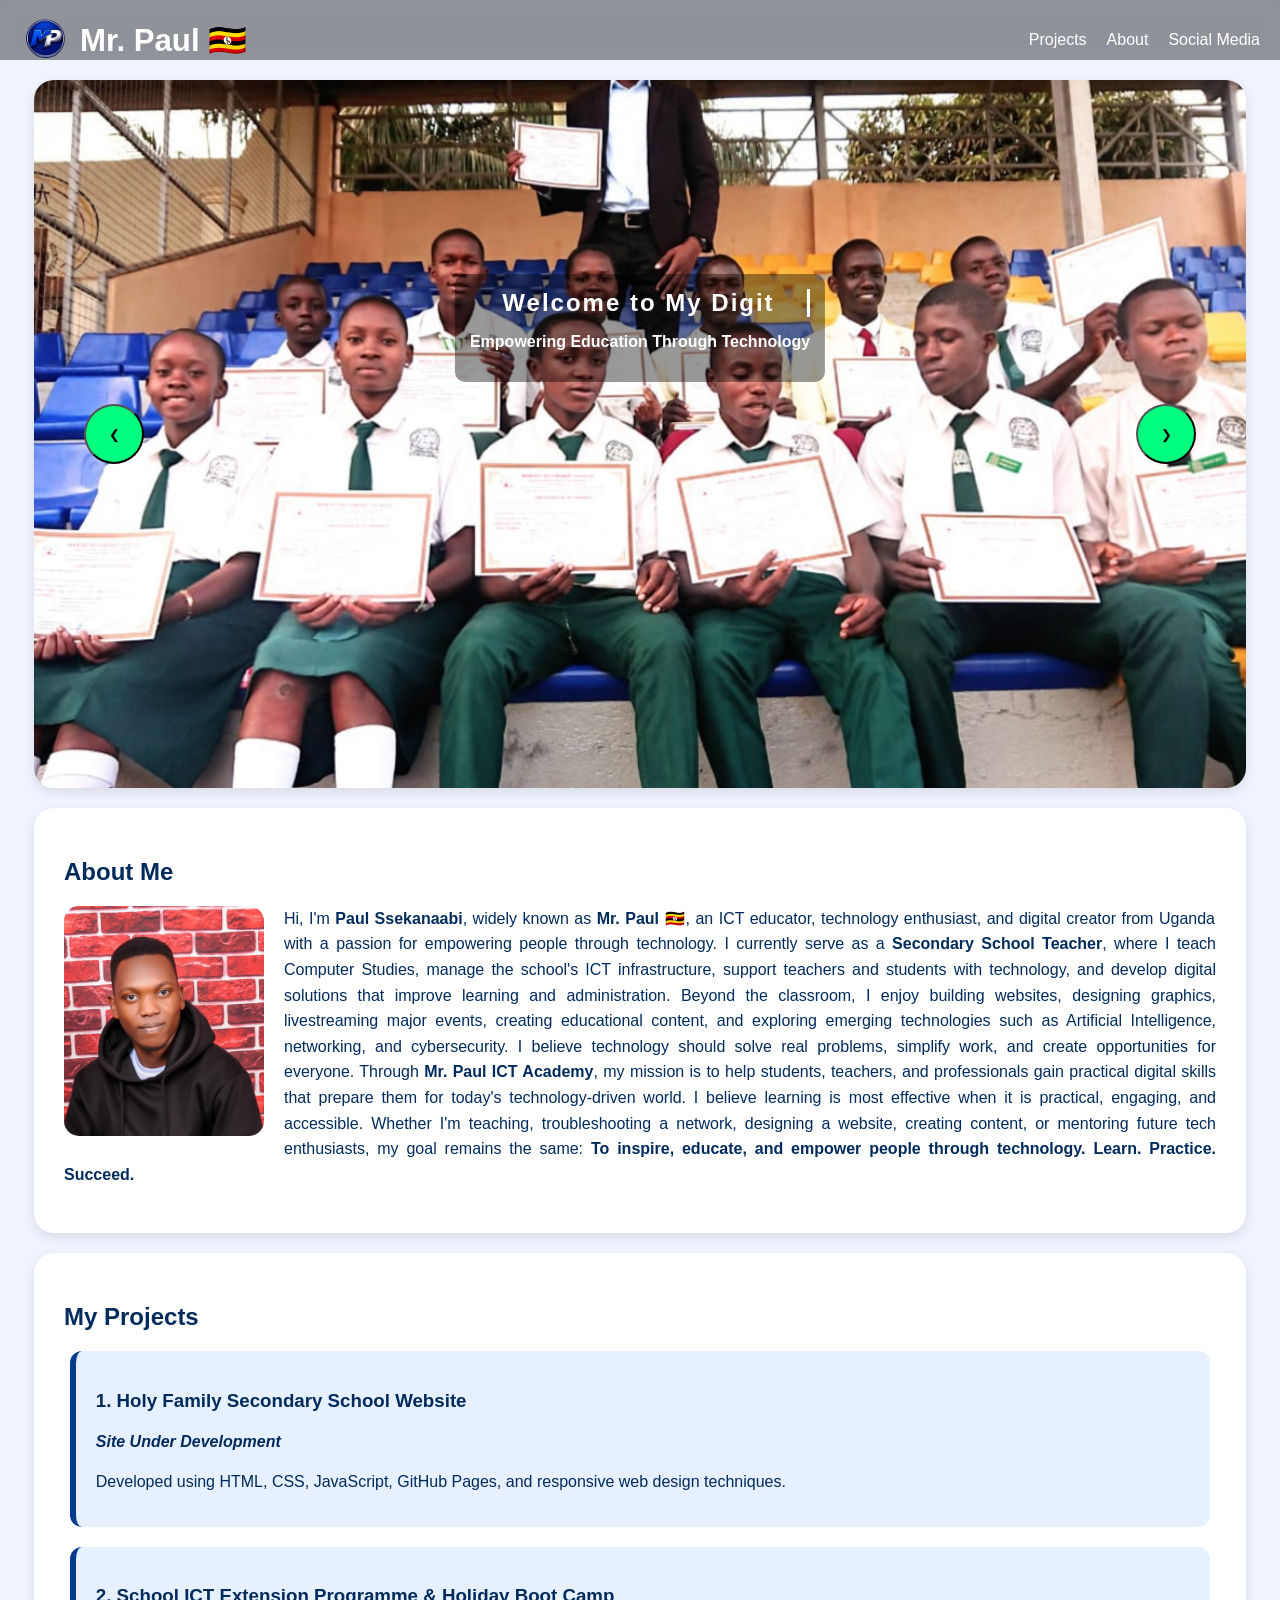
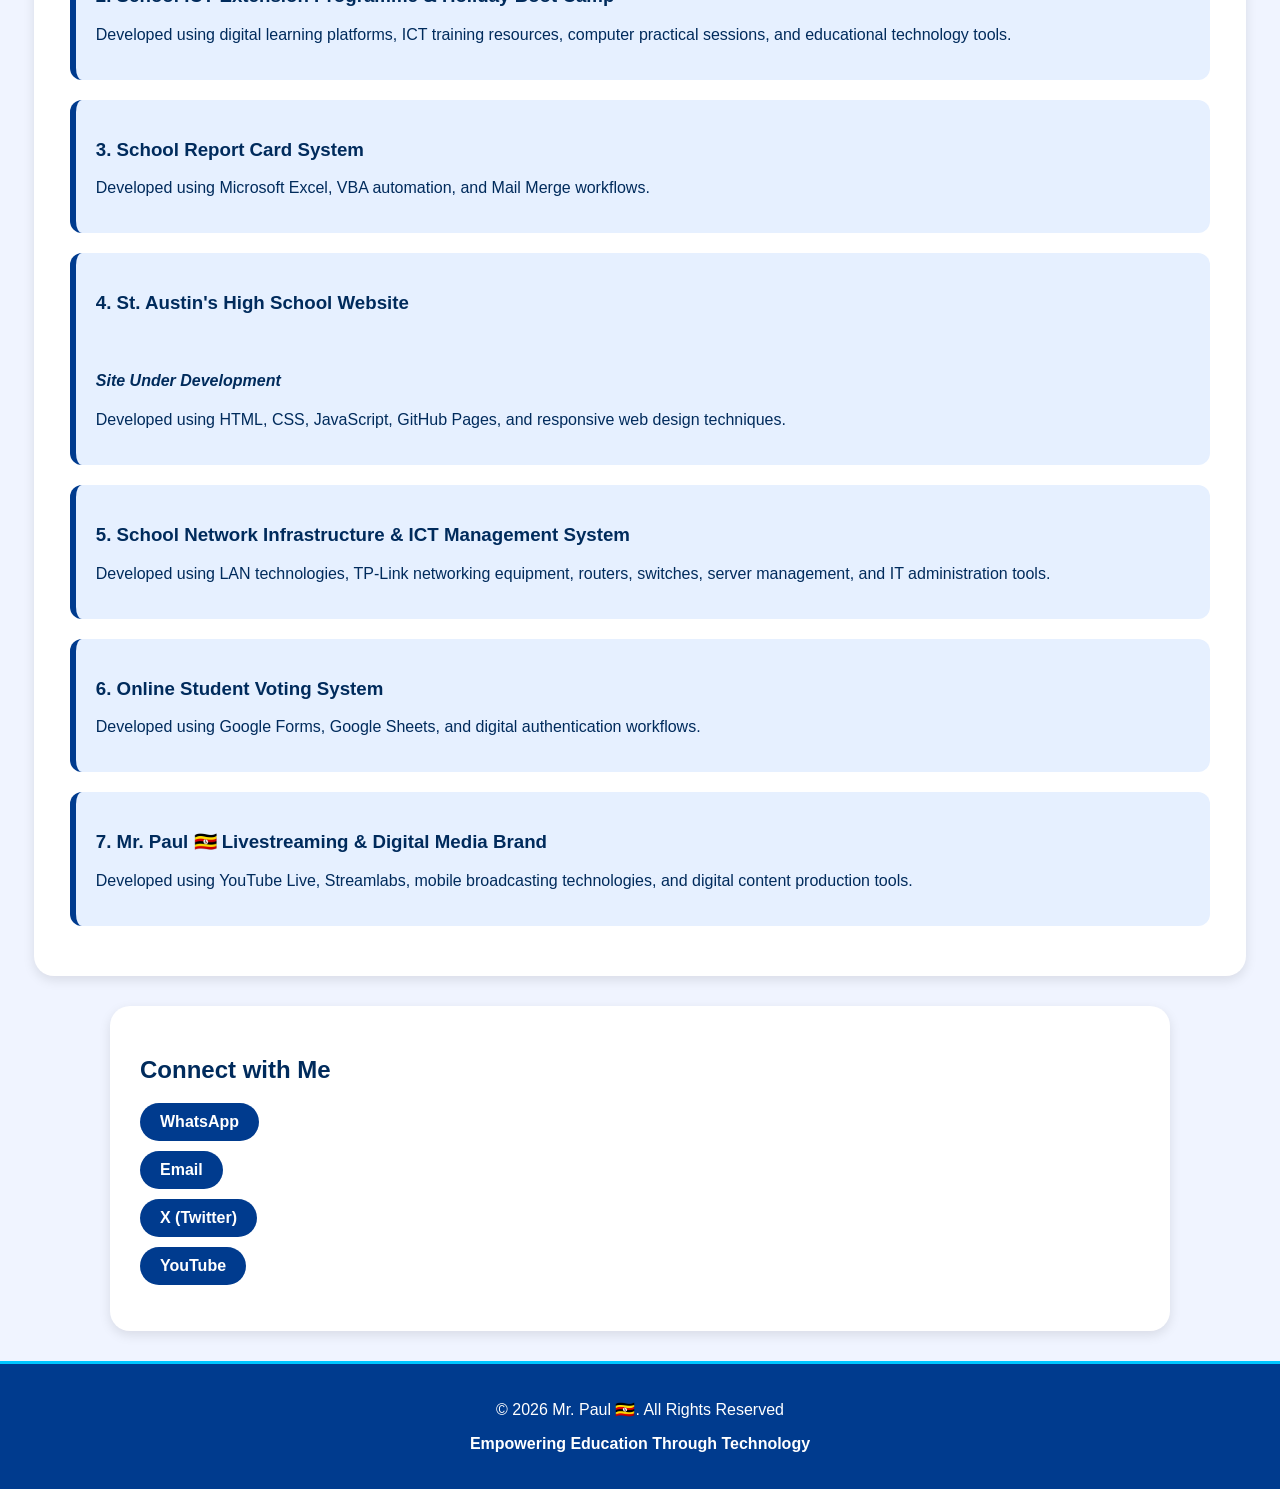
==== index.html @ fd16c643 "Fix HTML formatting and update project details" ====
<!DOCTYPE html>
<html lang="en">
<head>
  <meta charset="UTF-8">
	<meta name="description"
content="Official portfolio of Mr. Paul, an ICT Teacher, Web Developer, AI Trainer, Graphic Designer and IT Support Specialist from Uganda. Explore projects, skills and professional experience.">
  <meta name="viewport" content="width=device-width, initial-scale=1.0">
  <title>Paul Ssekanaabi | Mr. Paul 🇺🇬 | ICT Teacher, Web Developer, AI Trainer & Graphic Designer in Uganda</title>
  <link rel="stylesheet" href="style.css">
	<!-- Site Icon -->
  <link rel="icon" type="image/png" href="favicon.png">
  <link rel="apple-touch-icon" href="favicon.png">
</head>
<body id="top">

  <!-- Fixed Header -->
  <header class="fixed-header">
    <nav class="navbar">
      <div class="logo-container">
        <img src="logo.png" alt="Mr. Paul Logo" class="logo">
        <span class="site-title"><h1>Mr. Paul 🇺🇬</h1></span>
      </div>
      <div class="hamburger" onclick="toggleMenu()"></div>
      <ul class="nav-links" id="navLinks">
        <li><a href="#projects">Projects</a></li>
        <li><a href="#about">About</a></li>
        <li><a href="#social">Social Media</a></li>
      </ul>
    </nav>
  </header>

  <section class="hero">
  <div class="carousel">
    <div class="slides">
      <img src="img1.jpeg" alt="Teaching ICT" class="active">
      <img src="img2.png" alt="Building Projects">
      <img src="img3.png" alt="Digital Creativity">
	<img src="img4.png" alt="Digital Creativity">
    </div>
    <button class="carousel-control-prev prev">❮</button>
<button class="carousel-control-next next">❯</button>
  </div>

  <!-- Overlay text inside hero -->
  <div class="hero-text">
    <h1 id="typewriter">Welcome to My Digital Portfolio</h1>
    <p> <strong>Empowering Education Through Technology</strong></p>
  </div>
</section>




<!-- About -->
  <section id="about" class="about">
    <h2>About Me</h2>
<img src="profile.jpeg" alt="Mr. Paul Photo" class="profile-photo">
    <p class="justify">Hi, I'm <strong>Paul Ssekanaabi</strong>, widely known as <strong>Mr. Paul 🇺🇬</strong>, an ICT educator, technology enthusiast, and digital creator from Uganda with a passion for empowering people through technology.

I currently serve as a <strong>Secondary School Teacher</strong>, where I teach Computer Studies, manage the school's ICT infrastructure, support teachers and students with technology, and develop digital solutions that improve learning and administration.

Beyond the classroom, I enjoy building websites, designing graphics, livestreaming major events, creating educational content, and exploring emerging technologies such as Artificial Intelligence, networking, and cybersecurity. I believe technology should solve real problems, simplify work, and create opportunities for everyone.

Through <strong>Mr. Paul ICT Academy</strong>, my mission is to help students, teachers, and professionals gain practical digital skills that prepare them for today's technology-driven world. I believe learning is most effective when it is practical, engaging, and accessible.

Whether I'm teaching, troubleshooting a network, designing a website, creating content, or mentoring future tech enthusiasts, my goal remains the same:

<strong>To inspire, educate, and empower people through technology.</strong>

<strong>Learn. Practice. Succeed.</strong></p>
  </section>

  <!-- Projects -->
  <section id="projects" class="projects">
    <h2>My Projects</h2>
	   <a href="https://holyfamilyss.github.io" class="project-link" target="_blank">
  <div class="project-card">
    <h3>1. Holy Family Secondary School Website</h3>
	  <h4><i>Site Under Development</i></h4>
    <p>Developed using HTML, CSS, JavaScript, GitHub Pages, and responsive web design techniques.</p>
  </div>
</a>
     <a href="academy.html" class="project-link" target="_blank">
<div class="project-card">
      <h3>2. School ICT Extension Programme & Holiday Boot Camp</h3>
      <p>Developed using digital learning platforms, ICT training resources, computer practical sessions, and educational technology tools.</p>
    </div>	 
		  </a>
	  <div class="project-card">
      <h3>3. School Report Card System</h3>
		<p>Developed using Microsoft Excel, VBA automation, and Mail Merge workflows.</p>
    </div>
     <a href="https://staustinhighschool.github.io/" class="project-link" target="_blank">
  <div class="project-card">
    <h3>4. St. Austin's High School Website</h3><br>
	  <h4><i>Site Under Development</i></h4>
    <p>Developed using HTML, CSS, JavaScript, GitHub Pages, and responsive web design techniques.</p>
  </div>
</a>
 <div class="project-card">
      <h3>5. School Network Infrastructure & ICT Management System</h3>
      <p>Developed using LAN technologies, TP-Link networking equipment, routers, switches, server management, and IT administration tools.</p>
    </div>
 <div class="project-card">
      <h3>6. Online Student Voting System</h3>
      <p>Developed using Google Forms, Google Sheets, and digital authentication workflows.</p>
    </div>

<a href="https://www.youtube.com/@Paul_Ssekanaabi/streams" class="project-link" target="_blank">
	  <div class="project-card">
      <h3>7. Mr. Paul 🇺🇬 Livestreaming & Digital Media Brand</h3>
      <p>Developed using YouTube Live, Streamlabs, mobile broadcasting technologies, and digital content production tools.</p>
    </div>
</a>
 </section>

  <!-- Social -->
  <section id="social" class="social">
    <h2>Connect with Me</h2>
    <ul>
      <li><a href="https://wa.me/256759438124" target="_blank">WhatsApp</a></li>
      <li><a href="mailto:ssekanaabipaul256@gmail.com">Email</a></li>
      <li><a href="https://x.com/Paul_Ssekanaabi" target="_blank">X (Twitter)</a></li>
      <li><a href="https://youtube.com/@Paul_Ssekanaabi" target="_blank">YouTube</a></li>
    </ul>
  </section>

  <footer>
    <p>© 2026 Mr. Paul 🇺🇬. All Rights Reserved</p>
<p><strong>Empowering Education Through Technology</strong></p>
  </footer>

  <script src="script.js"></script>
<button id="backToTop">↑ Back to Top</button>
</body>
</html>
---- style.css ----
/* =========================
   Base Styles
========================= */
body {
  margin: 0;
  font-family: 'Segoe UI', sans-serif;
  background: #f0f4ff;
  color: #002b5c;
}

/* =========================
   Fixed Header & Navigation
========================= */
    .fixed-header {
      position: fixed;
      top: 0;
      width: 100%;
      background: rgba(0,0,0,0.4); /* transparent at top */
      backdrop-filter: blur(6px);
      color: #fff;
      z-index: 3000;
      height: 60px;
      transition: all 0.3s ease;
    }
    .fixed-header.scrolled {
      height: 75px;                       /* thicker */
      background: #003b8e;                /* solid when scrolled */
      backdrop-filter: none;
      box-shadow: 0 4px 10px rgba(0,0,0,0.3);
    }
    .navbar {
      display: flex;
      justify-content: space-between;
      align-items: center;
      height: 100%;
      padding: 10px 20px
    }
    .logo-container {
      display: flex;
      align-items: center;
    }
    .logo {
      height: 50px;
      margin-right: 10px;
    }
   .site-title {
  font-weight: bold;
  font-size: 1.3em;
}

.nav-links {
  list-style: none;
  display: flex;
  gap: 20px;
}
    .nav-links li a {
      color: #fff;
      text-decoration: none;
      font-weight: 500;
      transition: color 0.3s, transform 0.3s;
    }
    .nav-links li a:hover {
      color: #00c6ff;
      transform: scale(1.1);
    }
/* =========================
   Hamburger Menu
========================= */
.hamburger {
  display: none;             /* hidden on desktop */
  font-size: 24px;
  cursor: pointer;
  position: relative;        /* allow z-index to apply */
  z-index: 4000;             /* above overlay text */
  color: #fff;
}

/* Default icon */
.hamburger::before {
  content: "☰";              /* hamburger icon */
}

/* Active state → X icon */
.hamburger.active::before {
  content: "✖";              /* close icon */
}

/* =========================
   Mobile Navigation
========================= */
@media (max-width: 768px) {
  .hamburger {
    display: block;          /* visible on phones/tablets */
  }

  .nav-links {
    display: flex;
    flex-direction: column;
    background: rgba(0,59,142,0.95);
    position: absolute;
    top: 60px;
    right: -220px;           /* hidden off-screen */
    width: 200px;
    padding: 10px;
    border-radius: 0 0 0 10px;
    transition: right 0.3s ease; /* smooth slide */
  }

  /* Slide in when toggled */
  .nav-links.open {
    right: 0;
  }

  /* Optional: fade-in links one by one */
  .nav-links.open a {
    opacity: 0;
    animation: fadeInLinks 0.3s forwards;
  }
  .nav-links.open a:nth-child(1) { animation-delay: 0.1s; }
  .nav-links.open a:nth-child(2) { animation-delay: 0.2s; }
  .nav-links.open a:nth-child(3) { animation-delay: 0.3s; }
}

@keyframes fadeInLinks {
  from { opacity: 0; transform: translateX(20px); }
  to   { opacity: 1; transform: translateX(0); }
}


/* =========================
   Hero Section with Carousel
========================= */
.hero {
  position: relative;
  margin-top: 80px;        /* offset for fixed header */
  aspect-ratio: 16 / 9;    /* lock hero to 16:9 ratio */
  width: 100%;
  overflow: hidden;
  display: flex;
  align-items: center;
  justify-content: center;
}

.carousel {
  width: 100%;
  height: 100%;
  position: relative;
}

.carousel .slides {
  position: relative;
  width: 100%;
  height: 100%;
}

.carousel .slides img {
  width: 100%;
  height: auto;
  aspect-ratio: 16 / 9;
  object-fit: cover;       /* fill nicely */
  background: #000;
  opacity: 0;
  transform: scale(1);     /* normal size initially */
  transition: opacity 1s ease;
  position: absolute;
  top: 0;
  left: 0;
}

/* Active image zooms in continuously */
.carousel .slides img.active {
  opacity: 1;
  animation: zoomInActive 5s forwards; /* zoom in for 5s */
  z-index: 1;
}

@keyframes zoomInActive {
  from {
    transform: scale(1);   /* start normal */
  }
  to {
    transform: scale(1.2); /* expand slightly */
  }
}

/* Navigation arrows */
.carousel-control-prev,
.carousel-control-next {
  position: absolute;
  top: 50%;
  transform: translateY(-50%);
  width: 60px;
  height: 60px;
  background: #00FF7F; /* sky green shade */
  border-radius: 50%;
  display: flex;
  align-items: center;
  justify-content: center;
  z-index: 1500;
  cursor: pointer;
}

.carousel-control-prev { left: 20px; }
.carousel-control-next { right: 20px; }

.carousel-control-prev-icon,
.carousel-control-next-icon {
  font-size: 30px;
  filter: invert(1);
}

/* Text Overlay */
.hero-text {
  position: absolute;
  top: 35%;                  /* middle vertically */
  left: 50%;                 /* middle horizontally */
  transform: translate(-50%, -50%); /* shift back half width & height */
  color: #fff;
  text-align: center;
  z-index: 1000;
  background: rgba(0,0,0,0.4);
  padding: 15px;
  border-radius: 10px;
  max-width: 70%;
  max-height: 50%;
}

.hero-text h1 {
  border-right: 3px solid #fff;   /* blinking cursor */
  white-space: pre-wrap;          /* allow wrapping & line breaks */
  overflow: hidden;
  margin: 0 auto;
  letter-spacing: 2px;
  animation: blinkCursor 0.75s step-end infinite;
  transition: opacity 1s ease;    /* smooth fade */
}

.hero-text h1.fade-out {
  opacity: 0;
}

@keyframes blinkCursor {
  from, to { border-color: transparent }
  50% { border-color: #fff }
}


 /* =========================
   Section Styling (Rounded Rectangles)
========================= */
section {
  padding: 30px;                  /* equal padding inside */
  margin: 20px auto;              /* auto centers horizontally */
  max-width: 90%;                 /* leaves ~5% space on each side */
  background: #fff;
  border-radius: 20px;            /* rounded rectangle look */
  box-shadow: 0 4px 12px rgba(0,0,0,0.1);
  text-align: justify;
}

/* =========================
   Project Cards
========================= */
.project-link {
  text-decoration: none;     /* remove underline */
  color: inherit;            /* inherit text color */
  display: block;            /* make entire card clickable */
}

/* Base card styling */
.project-card {
  background: #e6f0ff;       /* soft blue background */
  padding: 20px;             /* balanced inner spacing */
  margin: 20px auto;         /* consistent spacing between cards */
  border-radius: 12px;       /* smooth rounded corners */
  border-left: 6px solid #003b8e; /* accent border */
  max-width: 95%;            /* keep cards centered */
  width: auto;

  /* Animation base state */
  opacity: 0;
  transition: transform 0.8s ease, 
              opacity 0.8s ease, 
              box-shadow 0.3s ease;
}

/* Fly-in when scrolling down (from left) */
.project-card.visible-left {
  opacity: 1;
  animation: flyInLeft 0.8s forwards;
}

/* Fly-in when scrolling up (from right) */
.project-card.visible-right {
  opacity: 1;
  animation: flyInRight 0.8s forwards;
}

/* Fly-out (reset state) */
.project-card.flyout {
  opacity: 0;
}

/* Hover effect */
.project-card:hover {
  transform: translateY(-5px);     /* subtle lift */
  box-shadow: 0 6px 15px rgba(0,0,0,0.2); /* soft shadow */
}

/* Keyframes for animations */
@keyframes flyInLeft {
  from { transform: translateX(-100px); opacity: 0; }
  to   { transform: translateX(0); opacity: 1; }
}

@keyframes flyInRight {
  from { transform: translateX(100px); opacity: 0; }
  to   { transform: translateX(0); opacity: 1; }
}

/* =========================
   Profile Photo
========================= */
.profile-photo {
  width: 200px;
  height: auto;
  border-radius: 15px;
  float: left;
  margin: 0 20px 10px 0;
  transition: transform 0.4s ease, box-shadow 0.4s ease;
}

.profile-photo:hover {
  transform: scale(1.1);
  box-shadow: 0 8px 20px rgba(0,0,0,0.4);
  border: 3px solid #00c6ff;
}

/* =========================
   Social Links (Contained)
========================= */
.social {
  margin: 30px auto;
  max-width: 1000px;
  background: #fff;
  border-radius: 20px;
  box-shadow: 0 4px 12px rgba(0,0,0,0.1);
  padding: 30px;
}

.social ul {
  list-style: none;
  padding: 0;
}

.social ul li {
  margin: 10px 0;
}

.social ul li a,
.number-link {
  display: inline-block;
  background: #003b8e;
  color: #fff;
  padding: 10px 20px;
  border-radius: 25px;
  text-decoration: none;
  font-weight: bold;
  transition: background 0.3s, transform 0.3s;
}

.social ul li a:hover,
.number-link:hover {
  background: #00c6ff;
  transform: scale(1.05);
}

/* =========================
   Back to Top Button
========================= */
#backToTop {
  position: fixed;
  bottom: 30px;
  right: 30px;
  background: #003b8e;
  color: #fff;
  border: none;
  padding: 12px 18px;
  border-radius: 30px;
  cursor: pointer;
  font-size: 14px;
  box-shadow: 0 4px 10px rgba(0,0,0,0.3);
  display: none;
  transition: background 0.3s, transform 0.3s;
}

#backToTop:hover {
  background: #00c6ff;
  transform: scale(1.1);
}

/* =========================
   Footer
========================= */
footer {
  text-align: center;
  padding: 20px;
  background: #003b8e;
  color: #fff;
  border-top: 3px solid #00c6ff;
}

/* =========================
   Responsive Adjustments
========================= */
@media (max-width: 768px) {
  .nav-links {
    display: none;
    flex-direction: column;
    background: #002b5c;
    position: absolute;
    top: 60px;
    right: 20px;
    padding: 10px;
    border-radius: 10px;
    text-align: center;       /* center text */
    align-items: center;      /* center flex items */
    justify-content: center;  /* center vertically */
  }
  .nav-links.open {
    display: flex;            /* show when toggled */
  }

  .nav-links li { margin: 10px 0; }
  .hamburger { display: block; }

  .hero {
    aspect-ratio: 4 / 3;   /* more square ratio for phones */
  }

  .hero-text {
    font-size: 16px;
    padding: 10px;
    width: 90%;
  }

  .carousel-control-prev,
  .carousel-control-next {
    width: 40px;
    height: 40px;
  }
  .carousel-control-prev { left: 5px; }
  .carousel-control-next { right: 5px; }

  section,
  .social {
    padding: 20px;
    margin: 20px auto;
    border-radius: 15px;
    text-align: center;       /* center content inside rounded rectangles */
  }

  .project-card {
    text-align: left;         /* keep project text aligned left inside card */
    width: 100%;
  }
}
/* Keep About Me text justified */
.justify {
  text-align: justify;
  line-height: 1.6;
}

/* In mobile, don’t override .justify */
@media (max-width: 768px) {
  section,
  .social {
    padding: 20px;
    margin: 20px auto;
    border-radius: 15px;
    text-align: left;   /* or remove this line */
  }

  .project-card {
    text-align: left;
    width: auto;        /* don’t force full width */
    max-width: 95%;
    margin: 15px auto;
  }
}
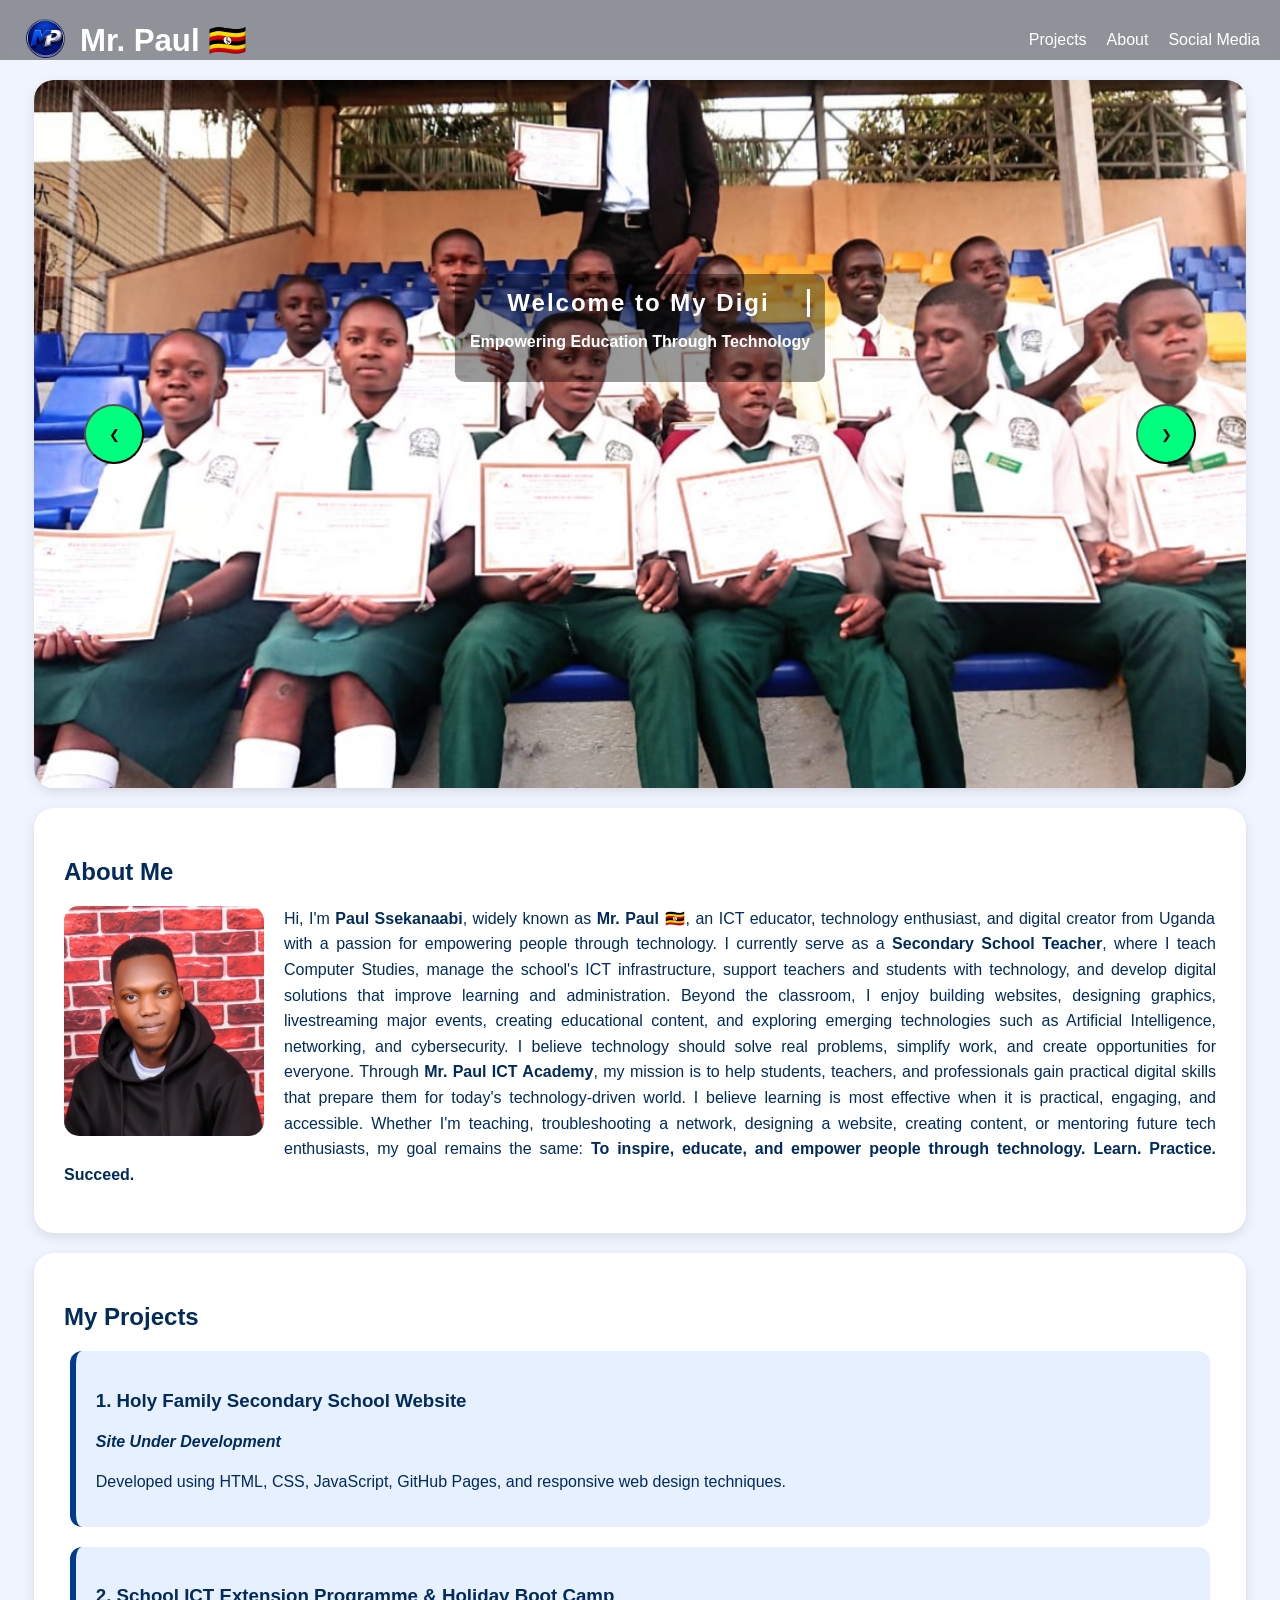
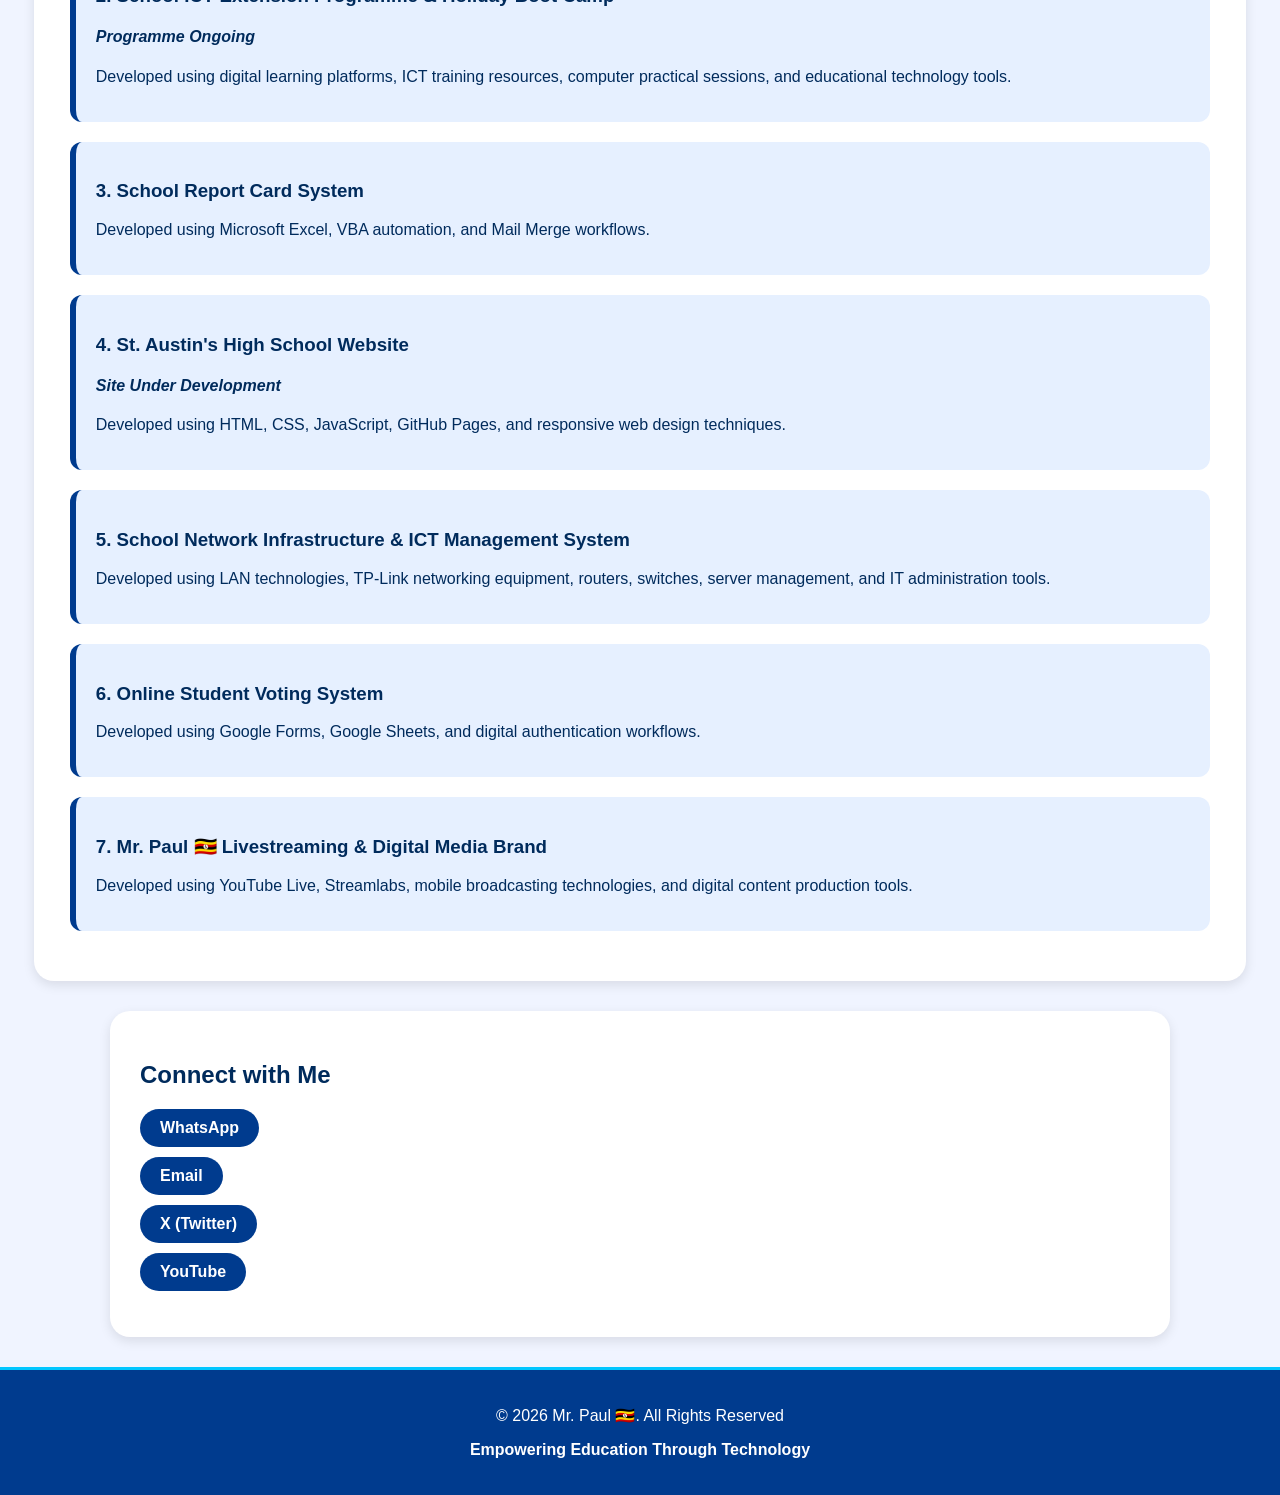
==== commit 8f1d3f98: "Revise index.html for portfolio updates Updated the HTML structure and content for the portfolio pag" ====
--- a/index.html
+++ b/index.html
@@ -83,6 +83,7 @@
      <a href="academy.html" class="project-link" target="_blank">
 <div class="project-card">
       <h3>2. School ICT Extension Programme & Holiday Boot Camp</h3>
+	<h4><i>Programme Ongoing</i></h4>
       <p>Developed using digital learning platforms, ICT training resources, computer practical sessions, and educational technology tools.</p>
     </div>	 
 		  </a>
@@ -92,7 +93,7 @@
     </div>
      <a href="https://staustinhighschool.github.io/" class="project-link" target="_blank">
   <div class="project-card">
-    <h3>4. St. Austin's High School Website</h3><br>
+    <h3>4. St. Austin's High School Website</h3>
 	  <h4><i>Site Under Development</i></h4>
     <p>Developed using HTML, CSS, JavaScript, GitHub Pages, and responsive web design techniques.</p>
   </div>
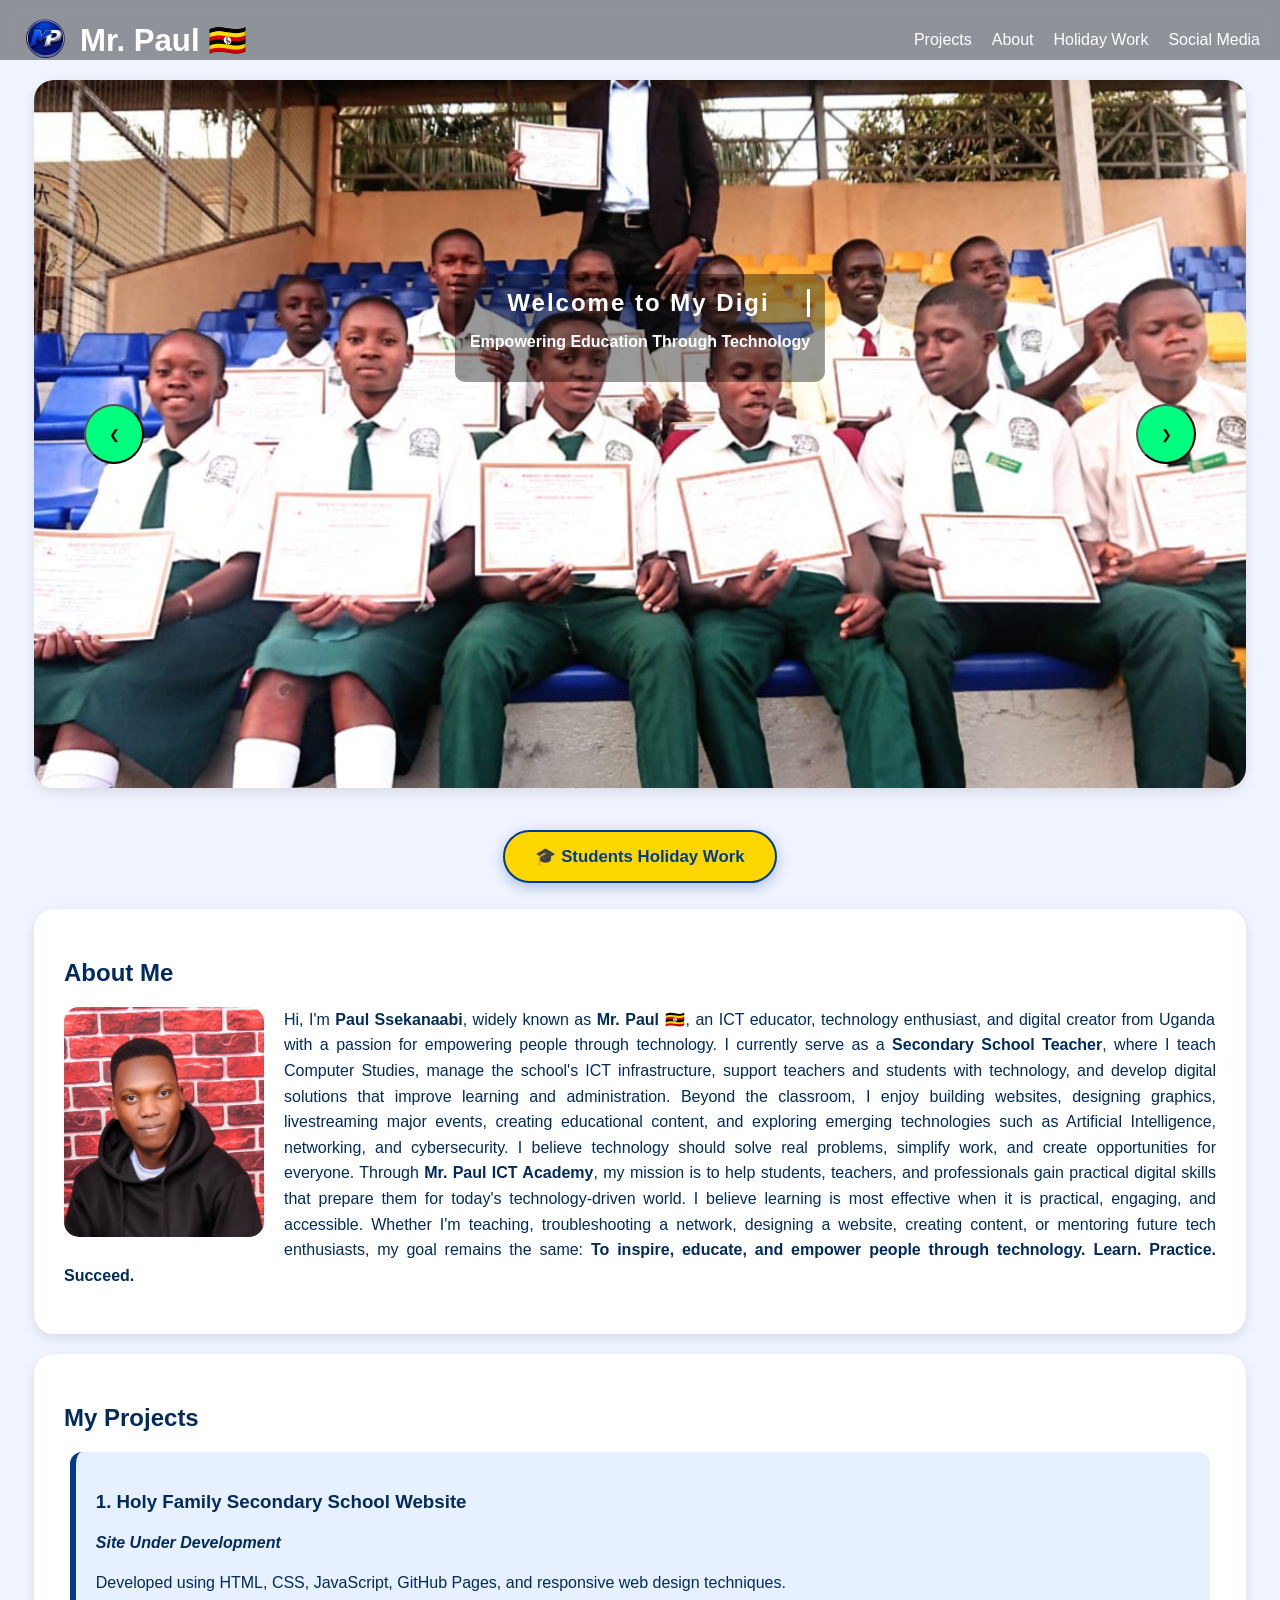
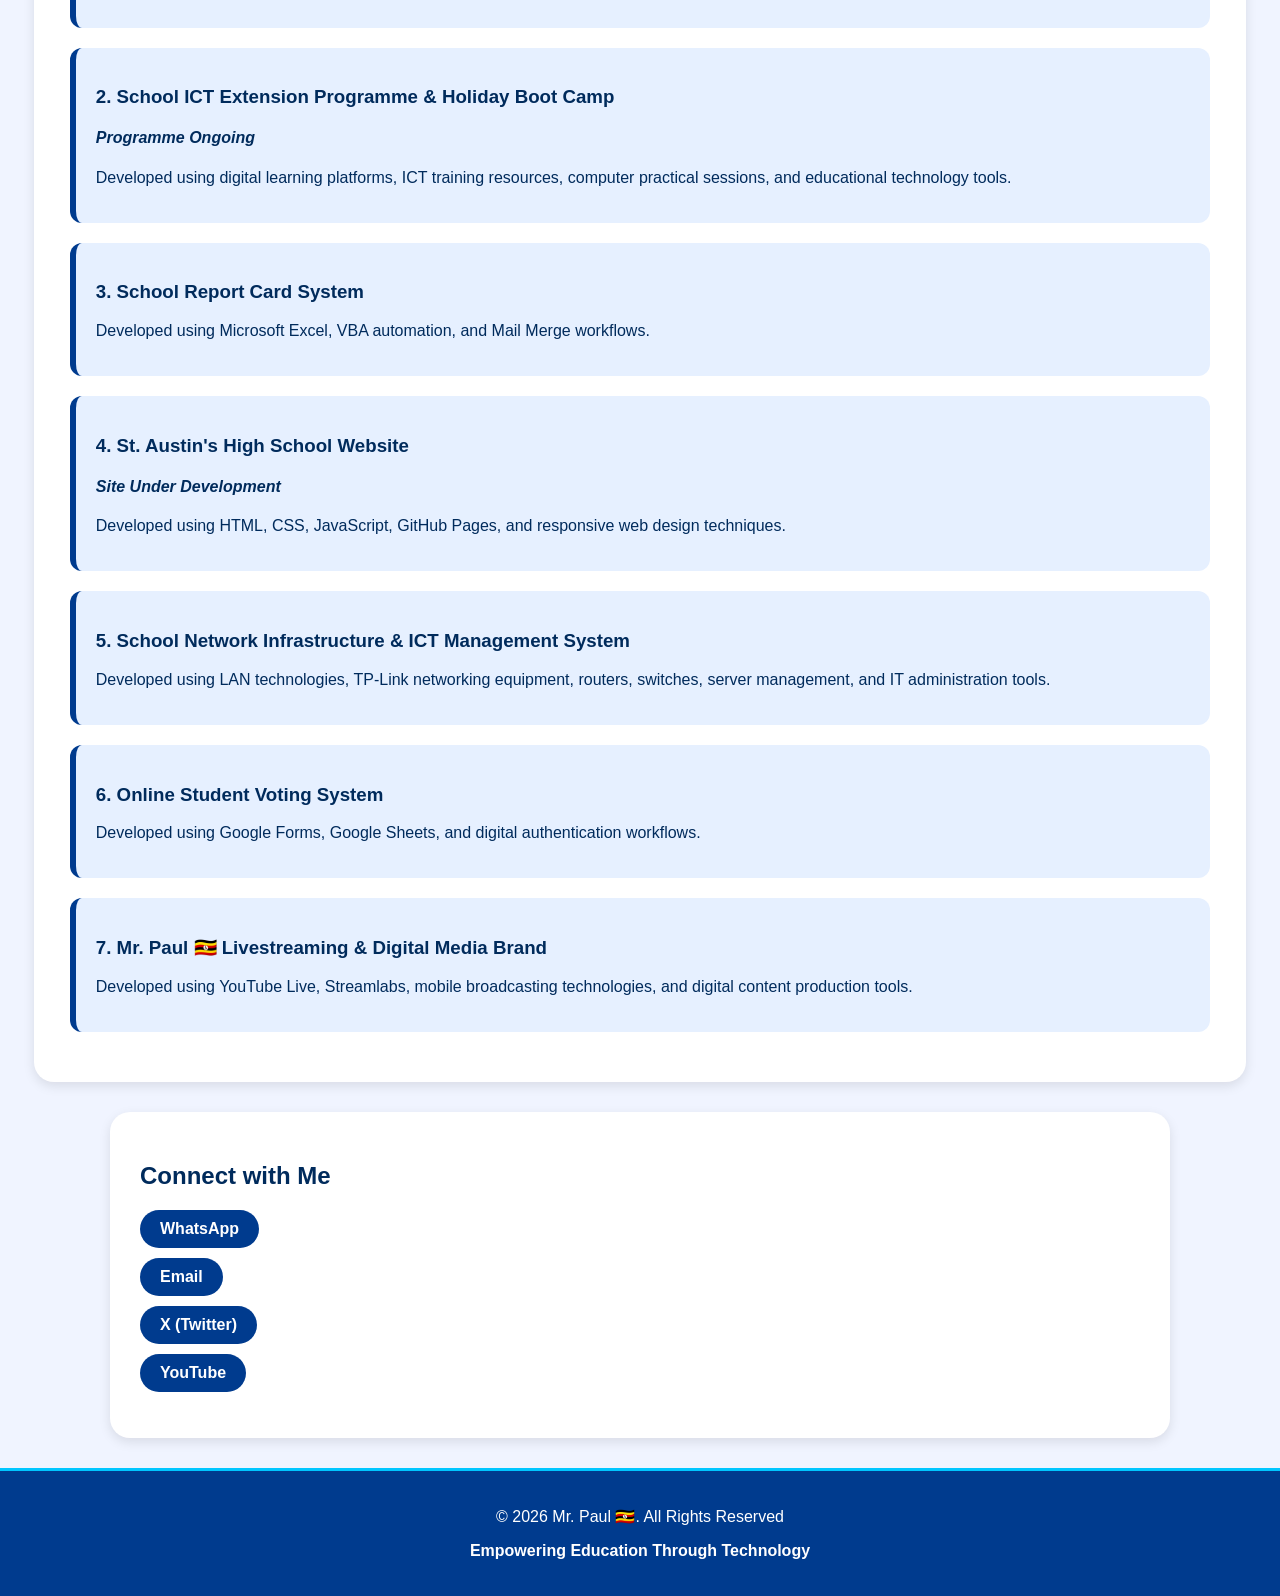
==== commit 8aeabddb: "Enhance index.html with holiday work CTA and nav updates Added a call-to-action for students' holida" ====
--- a/index.html
+++ b/index.html
@@ -10,6 +10,44 @@
 	<!-- Site Icon -->
   <link rel="icon" type="image/png" href="favicon.png">
   <link rel="apple-touch-icon" href="favicon.png">
+  <style>
+    /* Students Holiday Work CTA (self-contained, does not touch style.css) */
+    .holiday-cta-wrap {
+      display: flex;
+      justify-content: center;
+      padding: 22px 15px 6px;
+    }
+    .holiday-cta-btn {
+      display: inline-flex;
+      align-items: center;
+      gap: 10px;
+      background: #ffd700;
+      color: #003b8e;
+      font-weight: bold;
+      font-size: 1.05rem;
+      padding: 14px 30px;
+      border-radius: 50px;
+      text-decoration: none;
+      box-shadow: 0 4px 14px rgba(0,59,142,0.3);
+      border: 2px solid #003b8e;
+      animation: holiday-pulse 2.4s ease-in-out infinite;
+    }
+    .holiday-cta-btn:hover {
+      background: #003b8e;
+      color: #ffd700;
+      animation-play-state: paused;
+    }
+    @keyframes holiday-pulse {
+      0%, 100% { box-shadow: 0 4px 14px rgba(0,59,142,0.3); }
+      50% { box-shadow: 0 4px 22px rgba(0,59,142,0.6); }
+    }
+    @media (max-width: 576px) {
+      .holiday-cta-btn { width: 100%; justify-content: center; }
+    }
+    @media (prefers-reduced-motion: reduce) {
+      .holiday-cta-btn { animation: none; }
+    }
+  </style>
 </head>
 <body id="top">
 
@@ -24,6 +62,7 @@
       <ul class="nav-links" id="navLinks">
         <li><a href="#projects">Projects</a></li>
         <li><a href="#about">About</a></li>
+        <li><a href="academy.html#holiday-work">Holiday Work</a></li>
         <li><a href="#social">Social Media</a></li>
       </ul>
     </nav>
@@ -48,8 +87,10 @@
   </div>
 </section>
 
-
-
+<!-- Students Holiday Work CTA -->
+<div class="holiday-cta-wrap">
+  <a href="academy.html#holiday-work" class="holiday-cta-btn">🎓 Students Holiday Work</a>
+</div>
 
 <!-- About -->
   <section id="about" class="about">
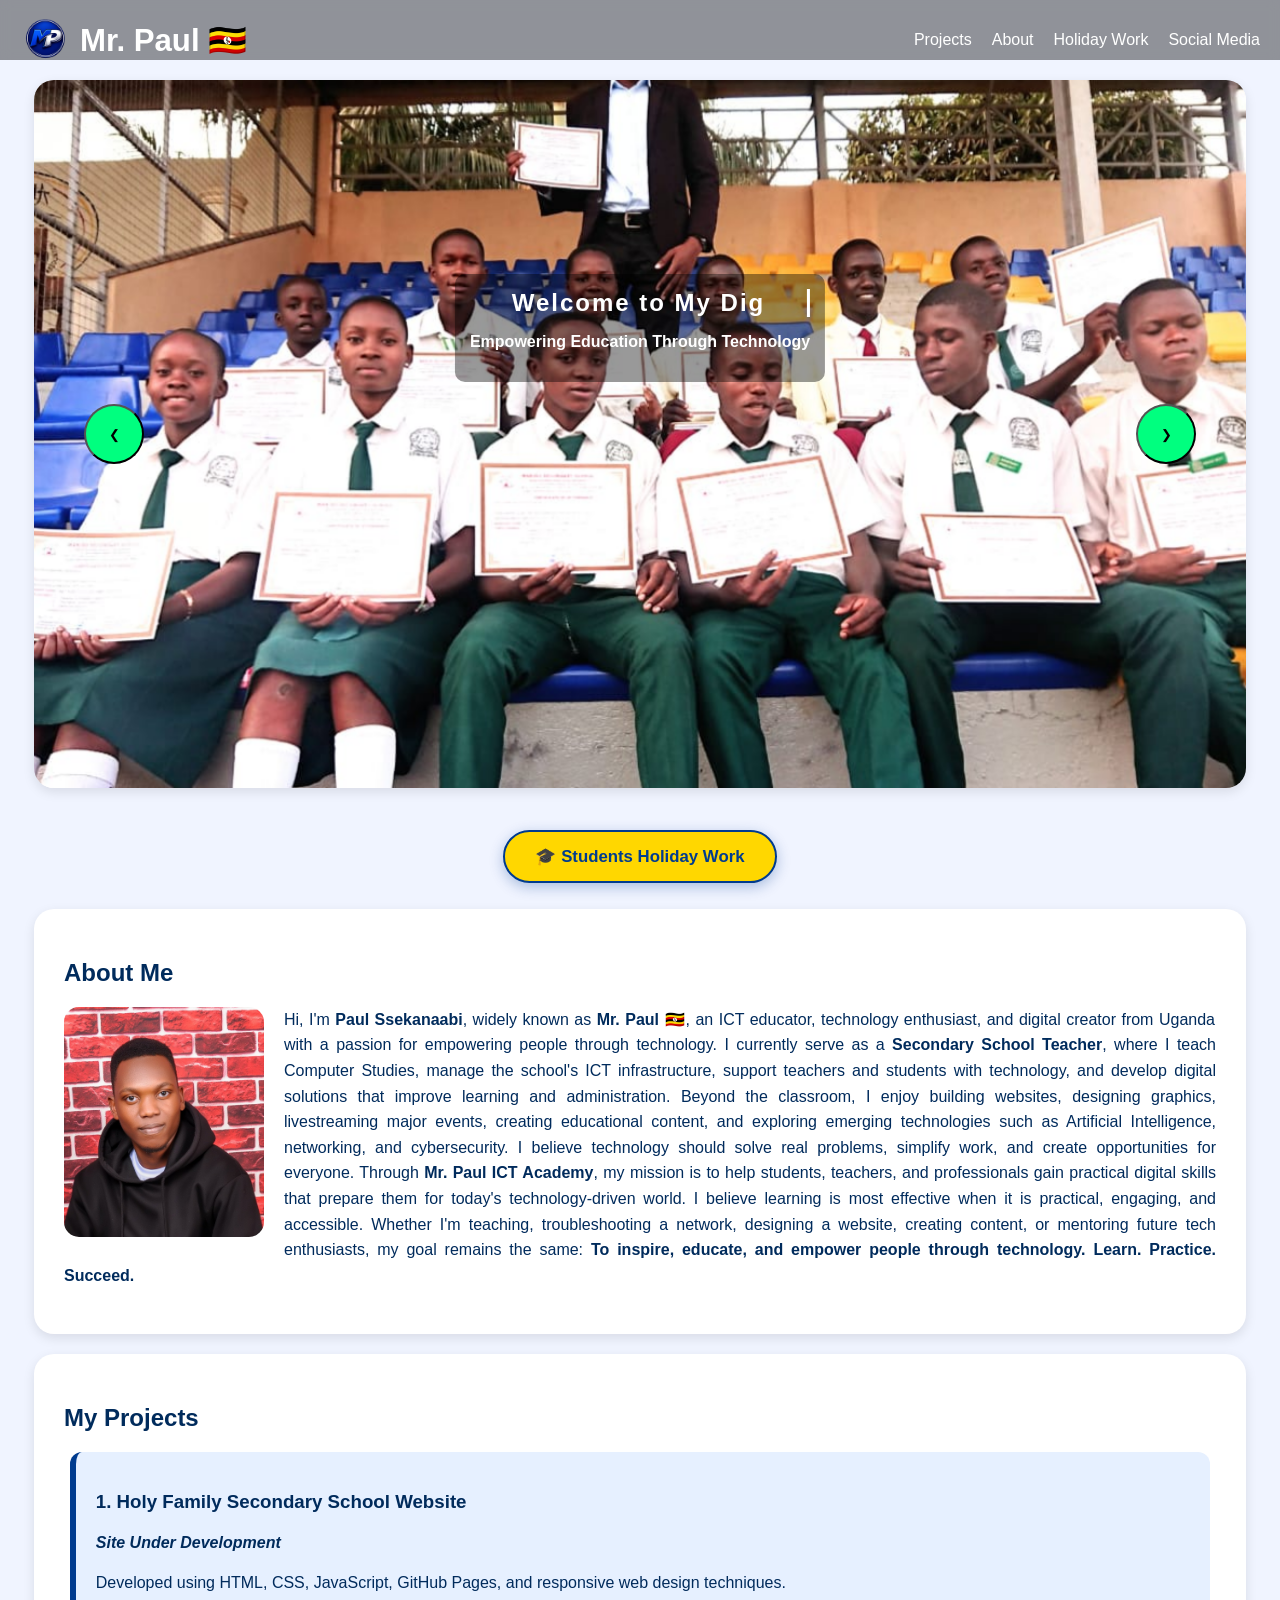
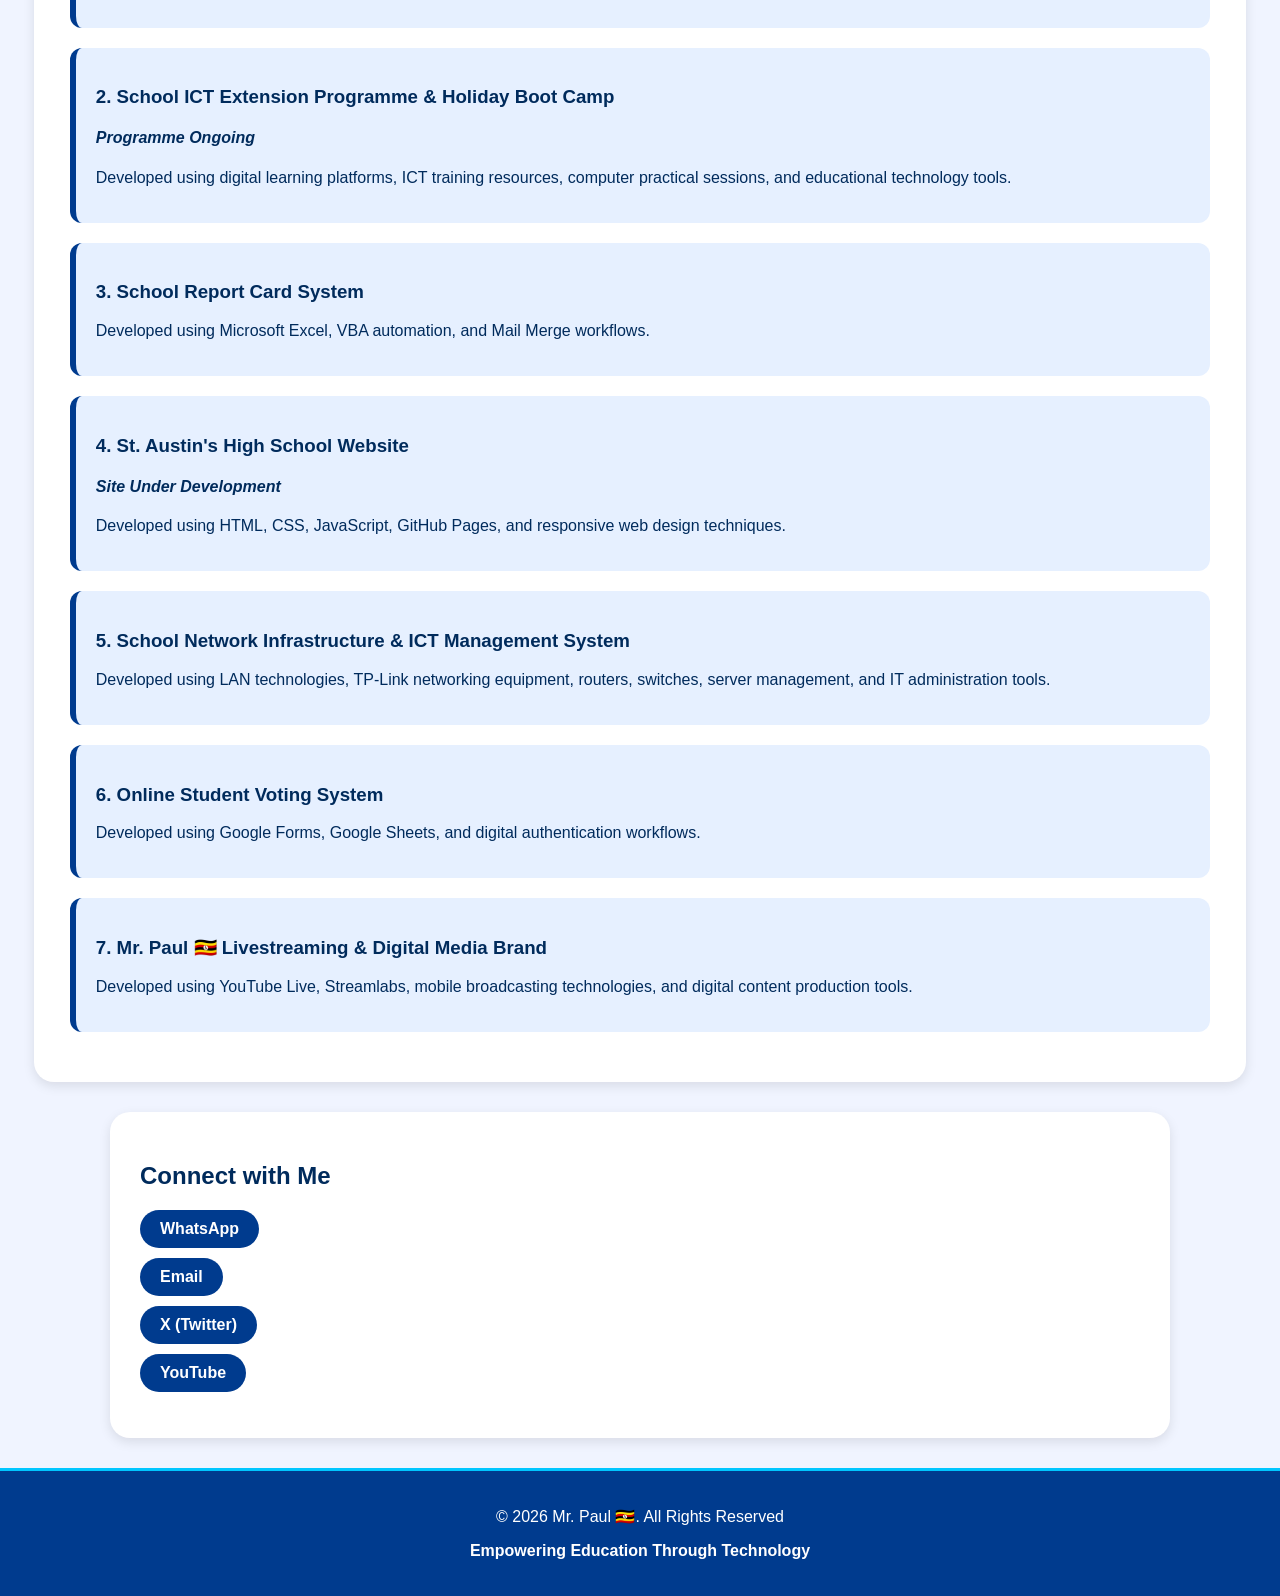
==== commit d630e68c: "Fix HTML encoding issues in index.html" ====
--- a/index.html
+++ b/index.html
@@ -160,7 +160,7 @@
   <section id="social" class="social">
     <h2>Connect with Me</h2>
     <ul>
-      <li><a href="https://wa.me/256759438124" target="_blank">WhatsApp</a></li>
+      <li><a href="https://wa.me/256709073448" target="_blank">WhatsApp</a></li>
       <li><a href="mailto:ssekanaabipaul256@gmail.com">Email</a></li>
       <li><a href="https://x.com/Paul_Ssekanaabi" target="_blank">X (Twitter)</a></li>
       <li><a href="https://youtube.com/@Paul_Ssekanaabi" target="_blank">YouTube</a></li>
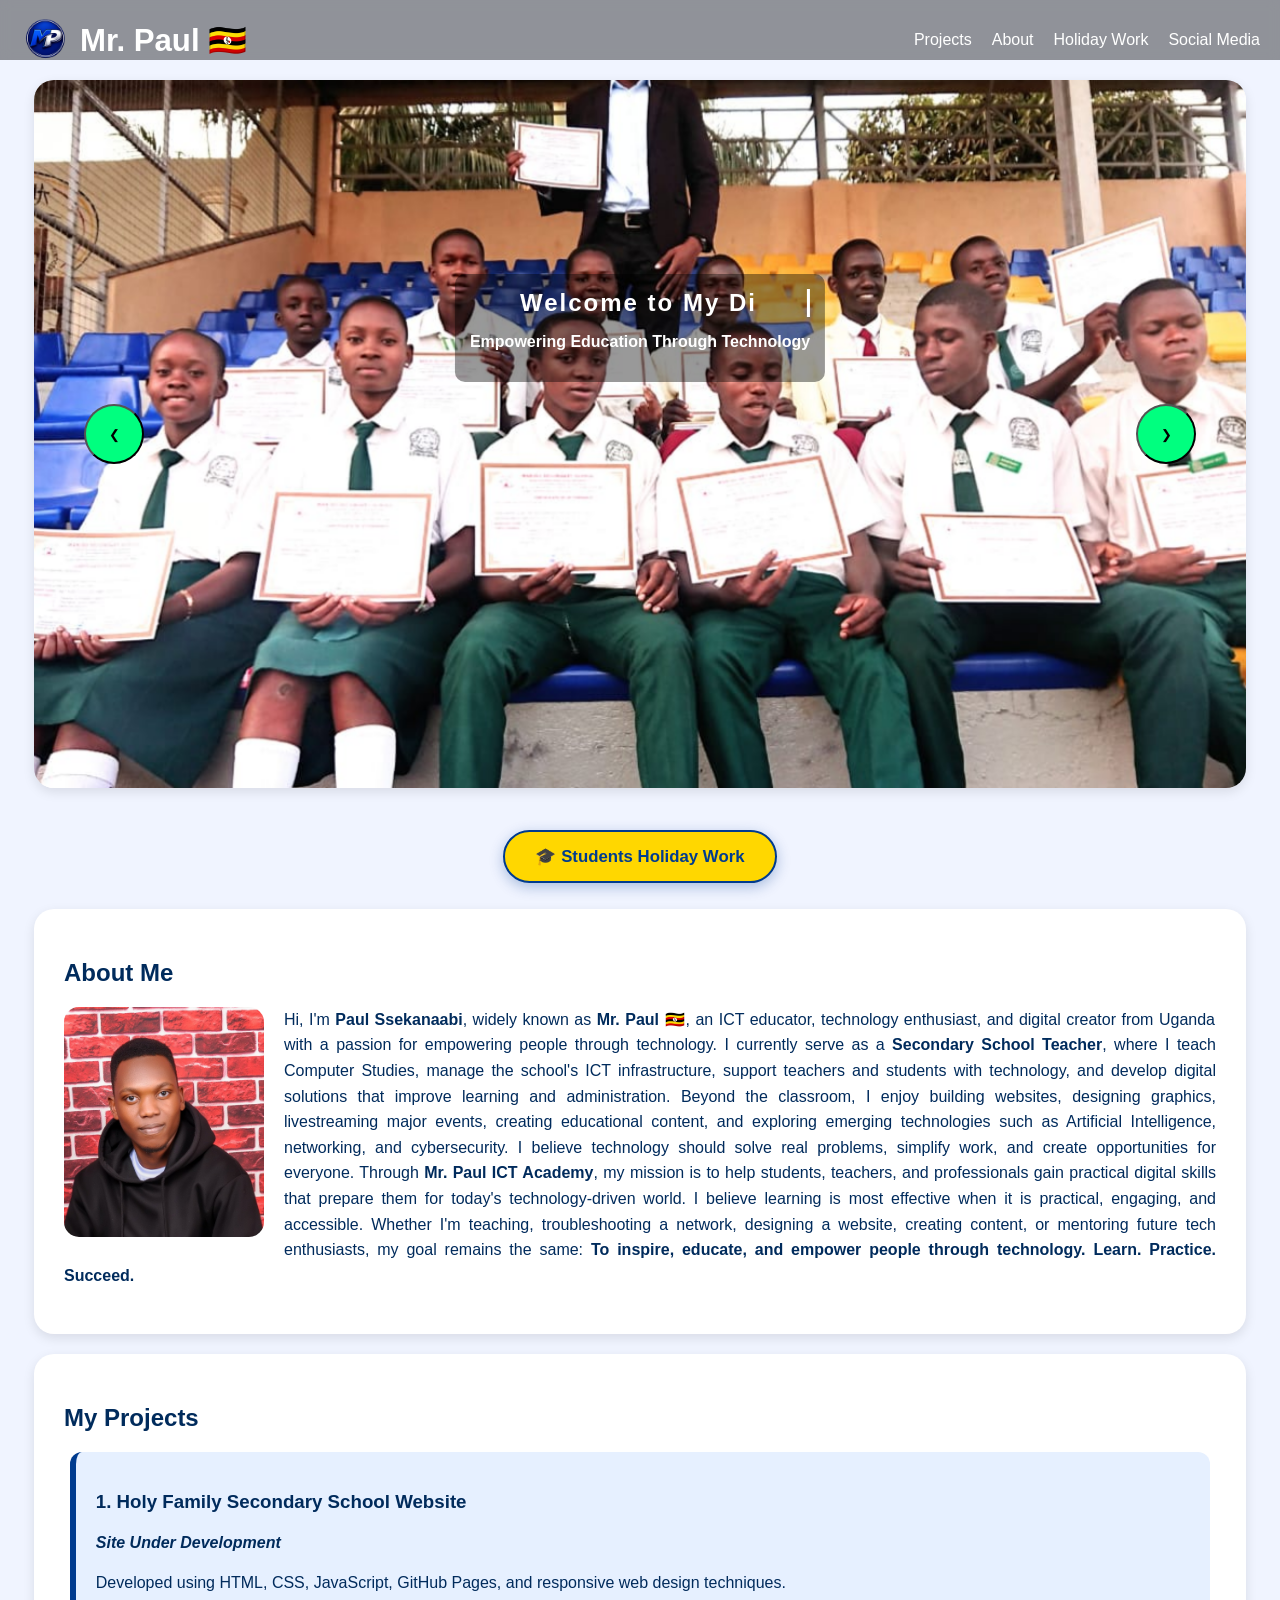
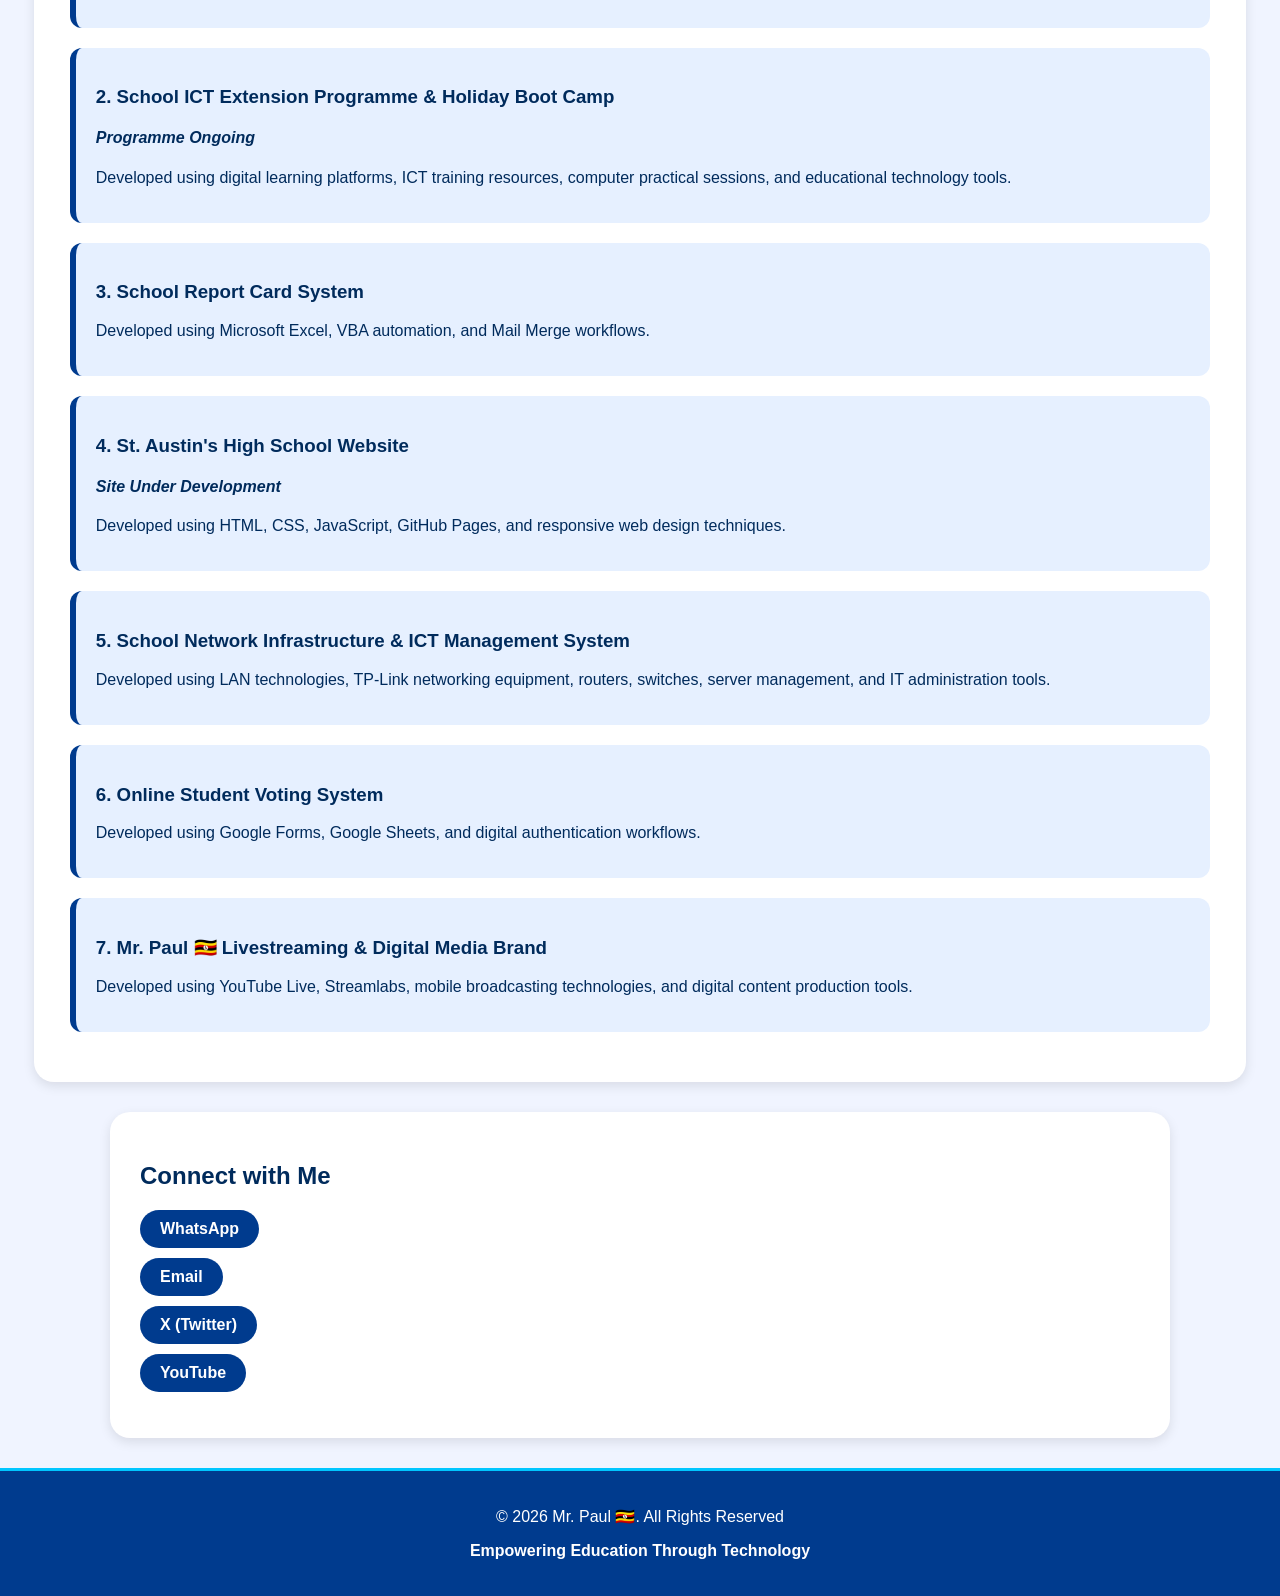
==== commit 31ef0395: "Fix HTML encoding issues in index.html" ====
--- a/index.html
+++ b/index.html
@@ -160,7 +160,7 @@
   <section id="social" class="social">
     <h2>Connect with Me</h2>
     <ul>
-      <li><a href="https://wa.me/256709073448" target="_blank">WhatsApp</a></li>
+      <li><a href="https://wa.me/256759438124" target="_blank">WhatsApp</a></li>
       <li><a href="mailto:ssekanaabipaul256@gmail.com">Email</a></li>
       <li><a href="https://x.com/Paul_Ssekanaabi" target="_blank">X (Twitter)</a></li>
       <li><a href="https://youtube.com/@Paul_Ssekanaabi" target="_blank">YouTube</a></li>
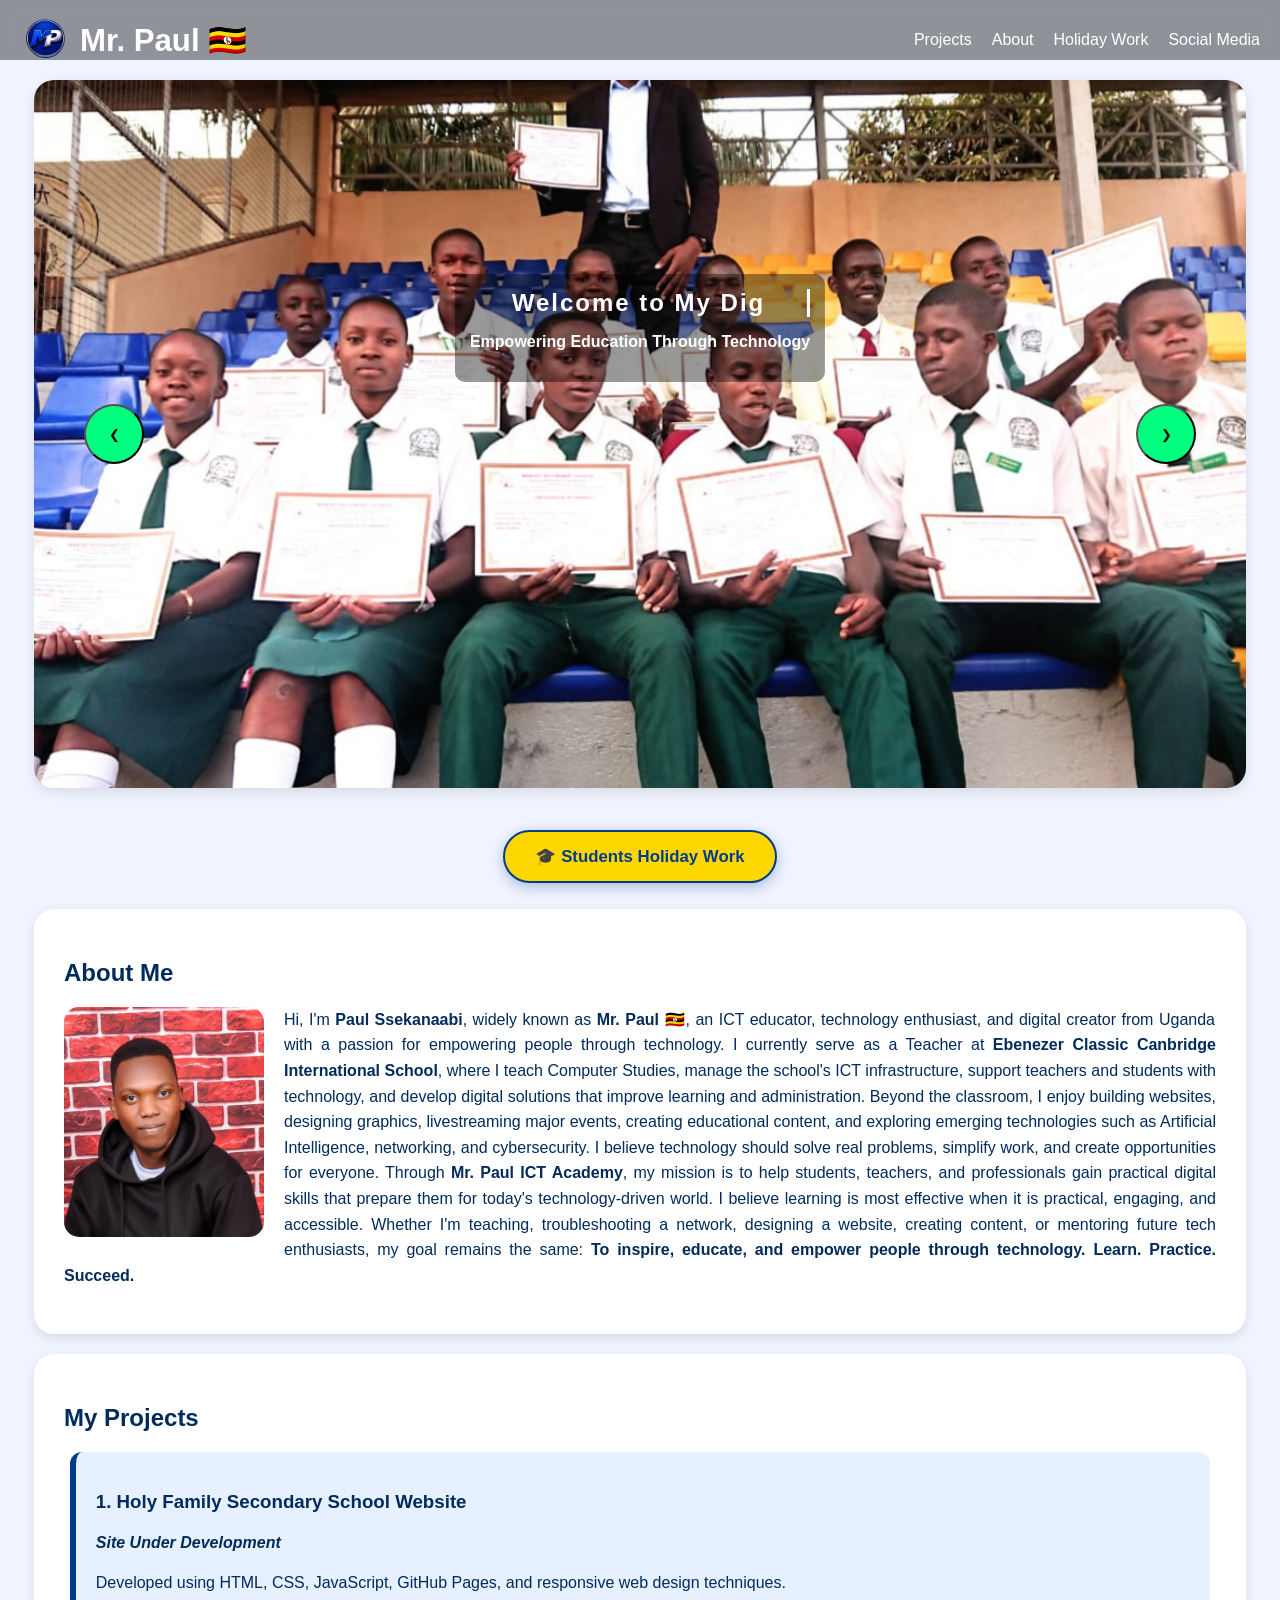
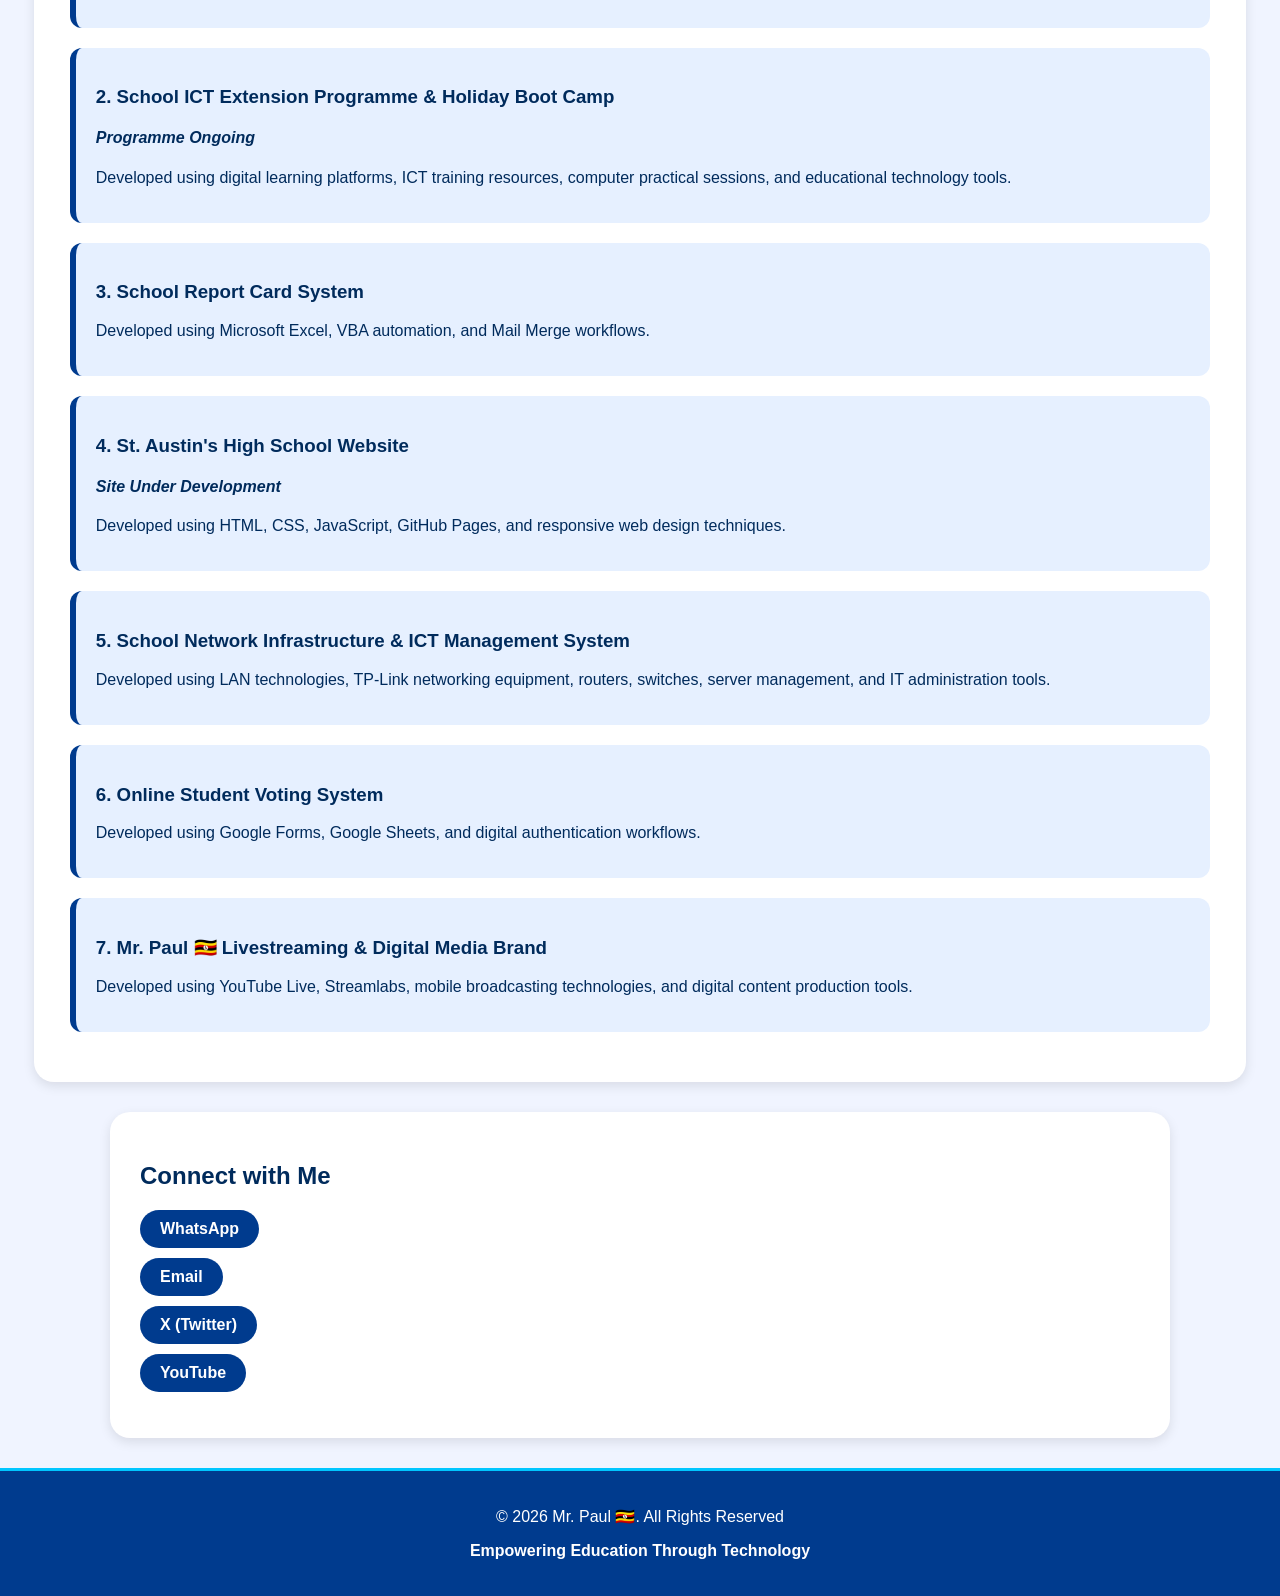
==== commit 03234d42: "Revise index.html with updated portfolio details Updated the portfolio content and improved the over" ====
--- a/index.html
+++ b/index.html
@@ -98,7 +98,7 @@
 <img src="profile.jpeg" alt="Mr. Paul Photo" class="profile-photo">
     <p class="justify">Hi, I'm <strong>Paul Ssekanaabi</strong>, widely known as <strong>Mr. Paul 🇺🇬</strong>, an ICT educator, technology enthusiast, and digital creator from Uganda with a passion for empowering people through technology.
 
-I currently serve as a <strong>Secondary School Teacher</strong>, where I teach Computer Studies, manage the school's ICT infrastructure, support teachers and students with technology, and develop digital solutions that improve learning and administration.
+I currently serve as a Teacher at <strong>Ebenezer Classic Canbridge International School</strong>, where I teach Computer Studies, manage the school's ICT infrastructure, support teachers and students with technology, and develop digital solutions that improve learning and administration.
 
 Beyond the classroom, I enjoy building websites, designing graphics, livestreaming major events, creating educational content, and exploring emerging technologies such as Artificial Intelligence, networking, and cybersecurity. I believe technology should solve real problems, simplify work, and create opportunities for everyone.
 
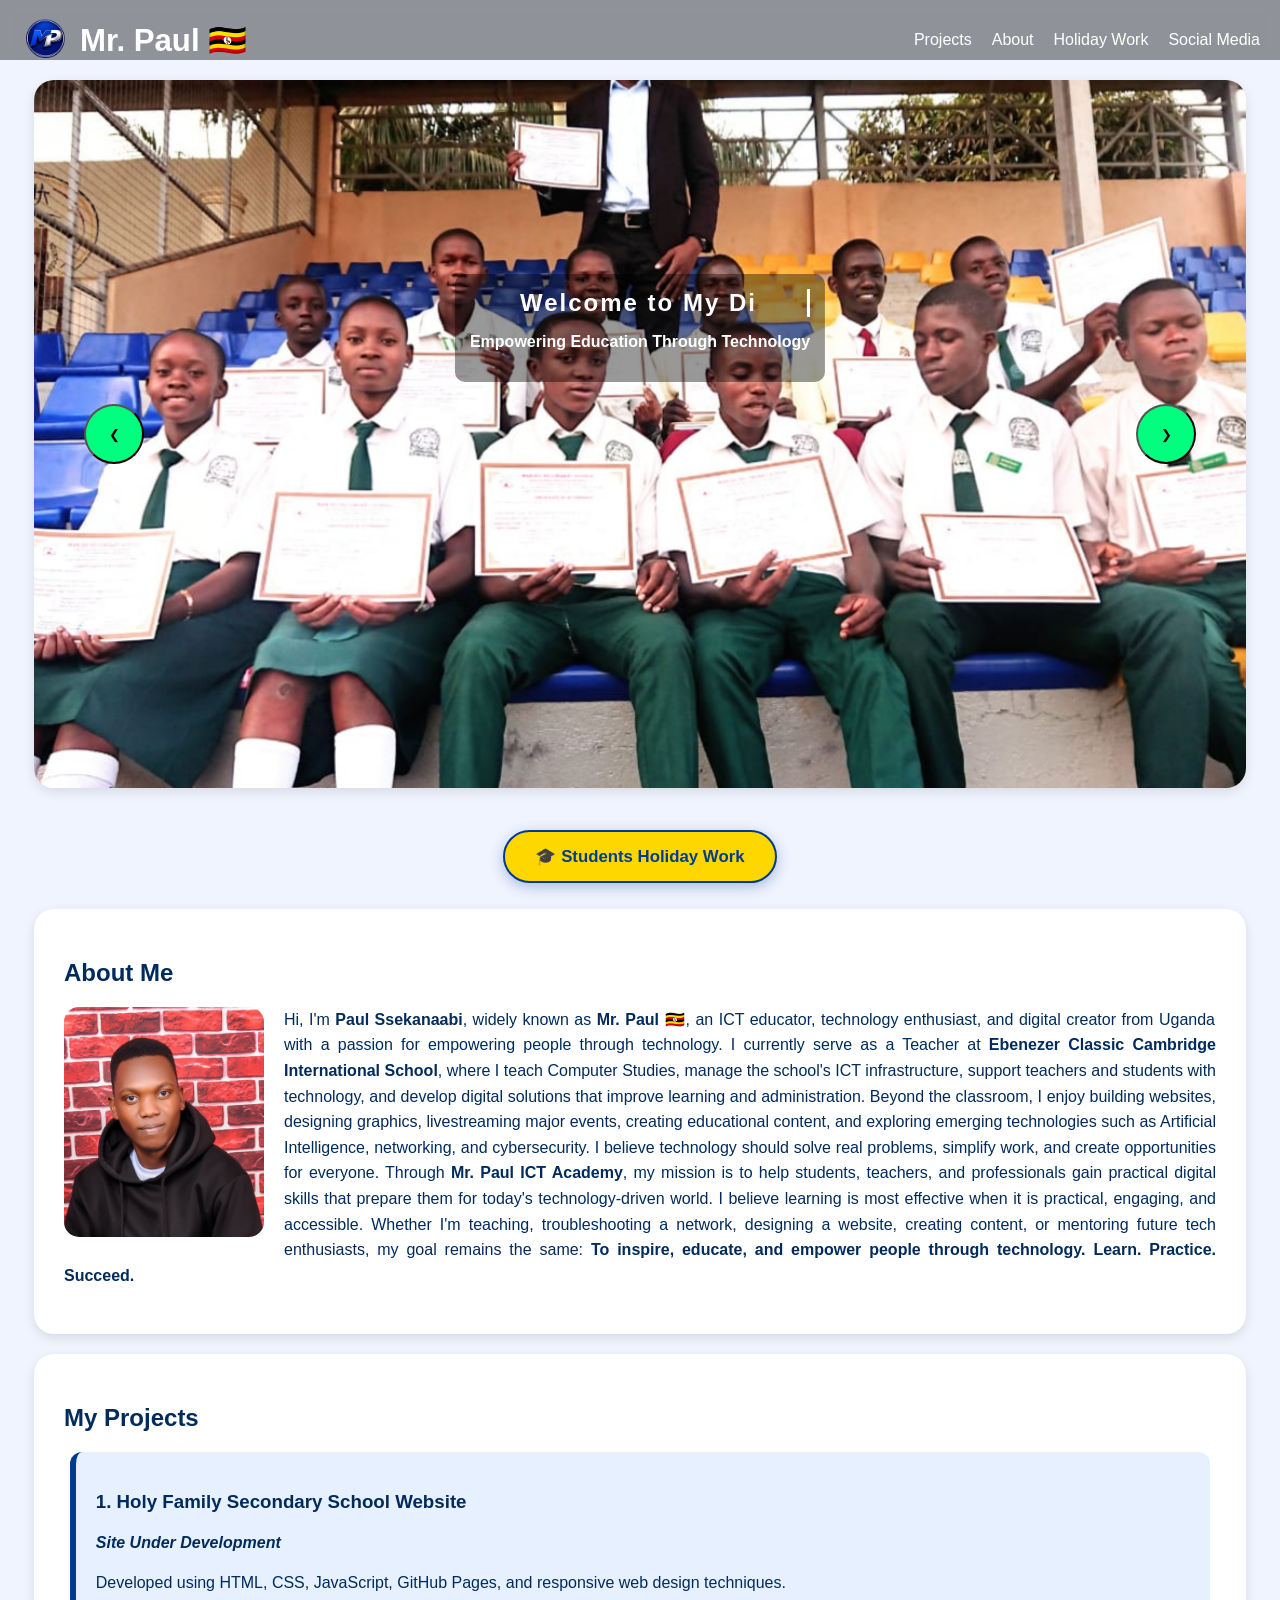
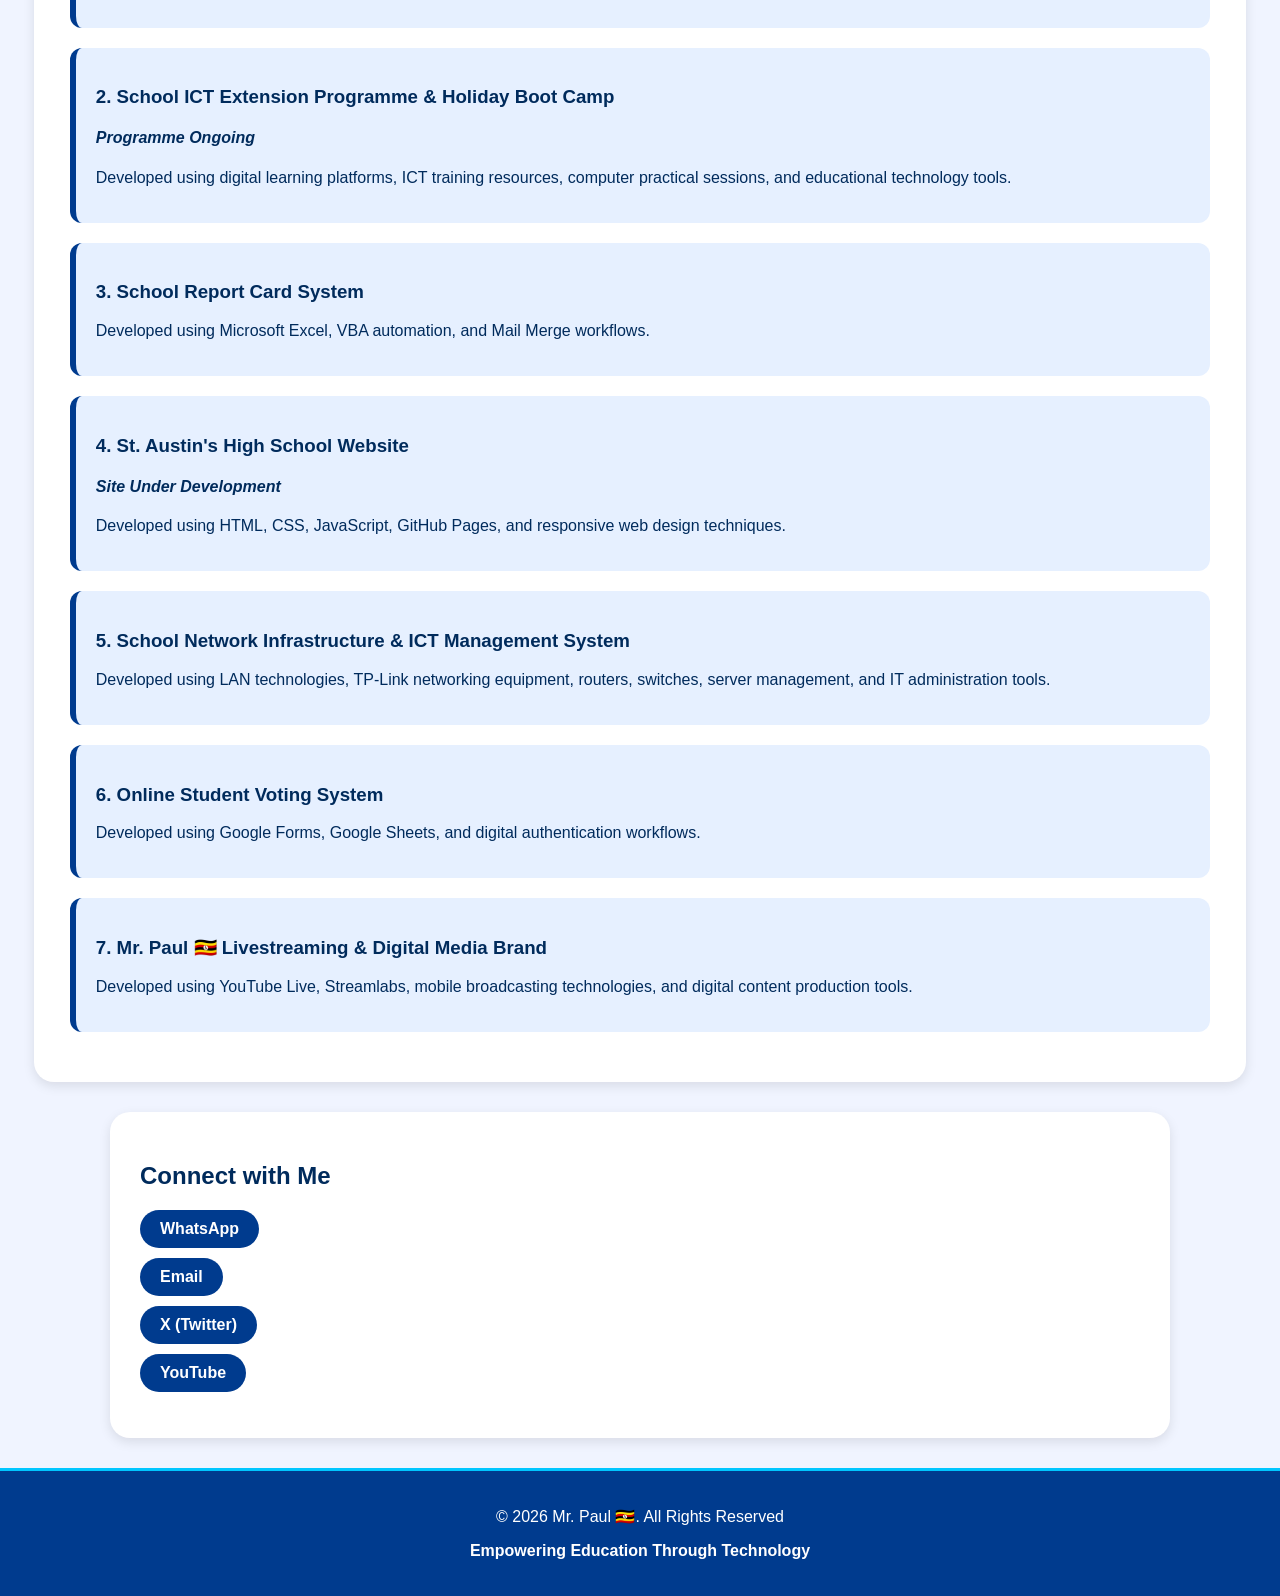
==== commit 1404ad80: "Fix HTML encoding issues in index.html" ====
--- a/index.html
+++ b/index.html
@@ -98,7 +98,7 @@
 <img src="profile.jpeg" alt="Mr. Paul Photo" class="profile-photo">
     <p class="justify">Hi, I'm <strong>Paul Ssekanaabi</strong>, widely known as <strong>Mr. Paul 🇺🇬</strong>, an ICT educator, technology enthusiast, and digital creator from Uganda with a passion for empowering people through technology.
 
-I currently serve as a Teacher at <strong>Ebenezer Classic Canbridge International School</strong>, where I teach Computer Studies, manage the school's ICT infrastructure, support teachers and students with technology, and develop digital solutions that improve learning and administration.
+I currently serve as a Teacher at <strong>Ebenezer Classic Cambridge International School</strong>, where I teach Computer Studies, manage the school's ICT infrastructure, support teachers and students with technology, and develop digital solutions that improve learning and administration.
 
 Beyond the classroom, I enjoy building websites, designing graphics, livestreaming major events, creating educational content, and exploring emerging technologies such as Artificial Intelligence, networking, and cybersecurity. I believe technology should solve real problems, simplify work, and create opportunities for everyone.
 
